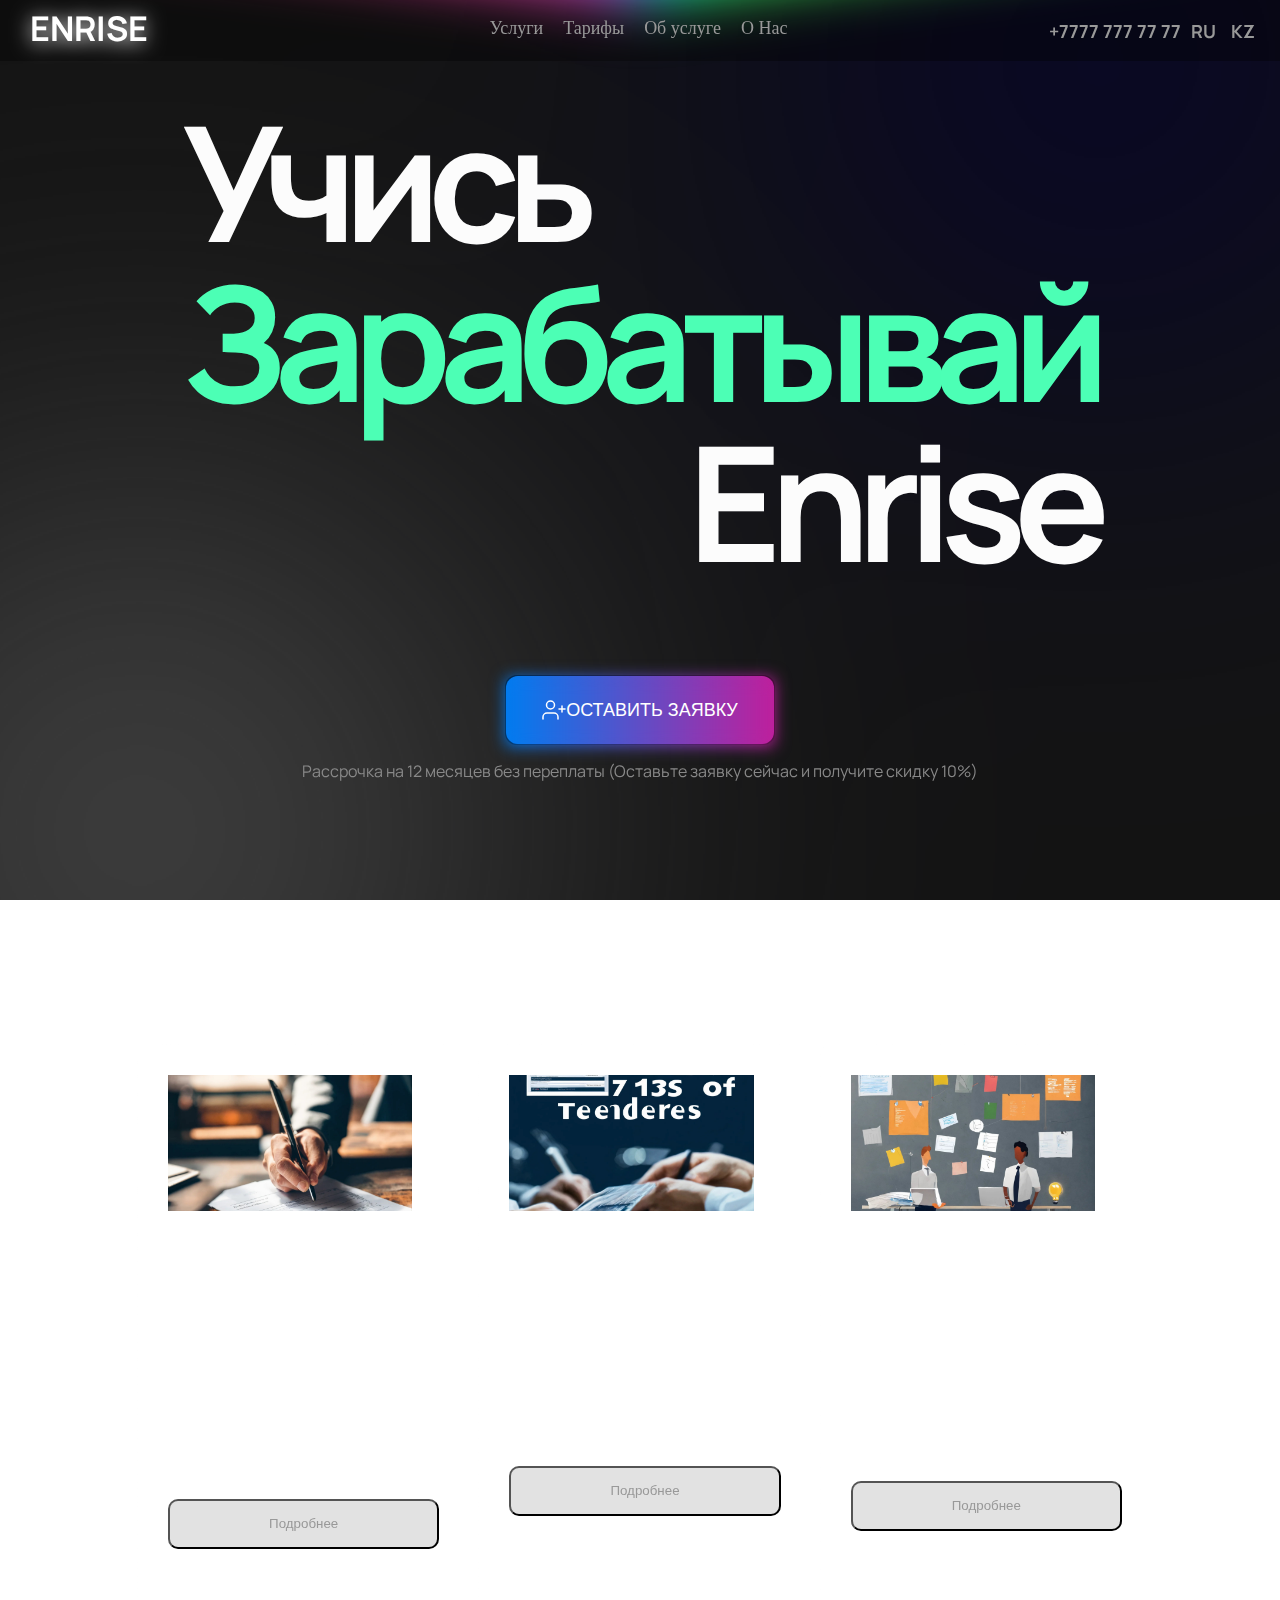
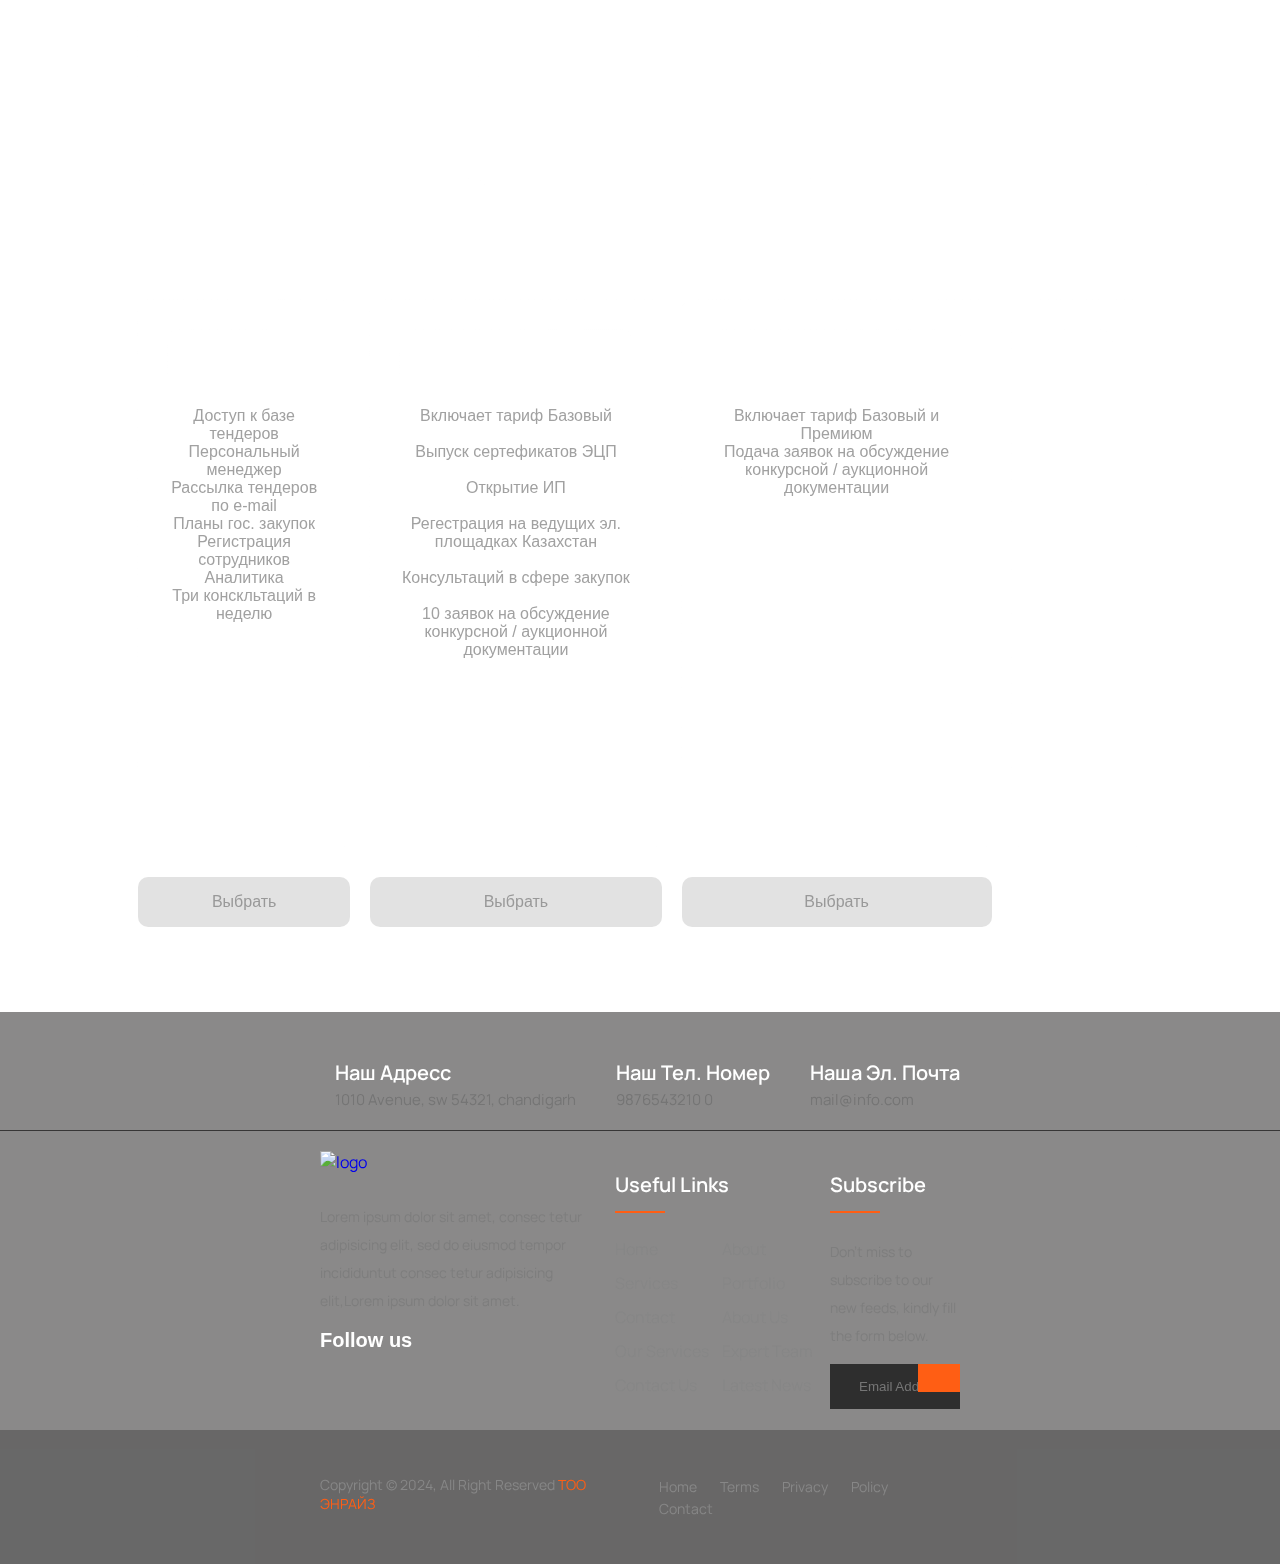
==== index.html @ ae8afdef "asd" ====
<!DOCTYPE html>
<html>
<head>
	<meta charset="utf-8">
	<meta name="viewport" content="width=device-width, initial-scale=1">
	<title>Enrise</title>

	<!---///////// ICO /////////--->
	<link rel="icon" type="image/x-icon" href="images/ico.png">

	<!---///////// STYLE /////////--->
	<link rel="stylesheet" href="css/style.css">
	<link rel="stylesheet" href="css/modal.css">
	<link rel="stylesheet" href="css/header.css">

	<!---///////// SCRIPT /////////--->
	<script src="js/script.js"></script>
	<script src="js/header.js"></script>

	<style>
        .send_mail_form_bg {
            display: none;
            position: fixed;
            top: 0;
            left: 0;
            width: 100%;
            height: 100%;
            background-color: rgba(0, 0, 0, 0.7);
            z-index: 9998;
        }

        .send_mail_form {
            display: none;
            position: fixed;
            top: 50%;
            left: 50%;
            transform: translate(-50%, -50%);
            background-color: #444444;
            padding: 20px;
            border: 1px solid #9998;
            border-radius: 10px;
            z-index: 9999;
            color: #FFF;
            box-shadow: 0 0 10px rgba(0, 0, 0, 0.3);
        }

        .send_mail_form form {
            max-width: 400px;
            margin: 0 auto;
        }

        .send_mail_form label,
        .send_mail_form input,
        .send_mail_form textarea {
            display: block;
            width: 100%;
            height: 20px;
            margin-top: 5px;
        }

        .send_mail_form input[type="submit"] {
            background-color: #0dbf75;
            color: white;
            border: none;
            padding: 10px 20px;
            text-align: center;
            text-decoration: none;
            display: inline-block;
            font-size: 16px;
            margin: 4px 2px;
            cursor: pointer;
            border-radius: 5px;
        }

        .send_mail_form input[type="submit"]:hover {
            background-color: #1eAF86;
        }

        .send_mail_form textarea {
            height: 100px;
            width: 100%;
            max-width: 100%;
            min-width: 100%;
        }

        .send_mail_form .close-btn {
        	font-size: 50px;
            position: absolute;
            top: 10px;
            right: 10px;
            cursor: pointer;
        }

        .send_mail_form .close-btn:hover {
        	color: #992222;
        }





        .info_form_bg {
            display: none;
            position: fixed;
            top: 0;
            left: 0;
            width: 100%;
            height: 100%;
            background-color: rgba(0, 0, 0, 0.7);
            z-index: 9998;
        }

        .info_form {
            display: none;
            position: fixed;
            top: 50%;
            left: 50%;
            transform: translate(-50%, -50%);
            background-color: #444444;
            padding: 20px;
            border: 1px solid #9998;
            border-radius: 10px;
            z-index: 9999;
            color: #FFF;
            box-shadow: 0 0 10px rgba(0, 0, 0, 0.3);
        }

        .info_form form {
            max-width: 400px;
            margin: 0 auto;
        }

        .info_form label,
        .info_form input,
        .info_form textarea {
            display: block;
            margin-bottom: 10px;
            width: 100%;
        }

        .info_form input[type="submit"] {
            background-color: #0dbf75;
            color: white;
            border: none;
            padding: 10px 20px;
            text-align: center;
            text-decoration: none;
            display: inline-block;
            font-size: 16px;
            margin: 4px 2px;
            cursor: pointer;
            border-radius: 5px;
        }

        .info_form input[type="submit"]:hover {
            background-color: #1eAF86;
        }

        .info_form textarea {
            height: 100px;
            width: 100%;
            max-width: 100%;
            min-width: 100%;
        }

        .info_form .close-btn {
        	font-size: 50px;
            position: absolute;
            top: 10px;
            right: 10px;
            cursor: pointer;
        }

        .info_form .close-btn:hover {
        	color: #992222;
        }

        .info_text_1, .info_text_2, .info_text_3 {
        	display: none;
        }

        .info_text {
        	padding: 10px;
        }
    </style>
</head>


<header>
	<nav class="fixed_header">
		<!--- RGBA ОДСВЕТКА С ВЕРХУ --->
		<div class="gradient-line"></div>

		<!--- 	HEADER    --->
		<div class="logo">
		    <p class="sitename">ENRISE</p>
		</div>

		<div class="menu_bar">
		    <p class="one menu" onclick="scrollTo_1()">Услуги</p>
		    <p class="two menu" onclick="scrollTo_2()">Тарифы</p>
			<p class="menu" onclick="scrollTo_3()">Об услуге</p>
			<p class="menu" onclick="scrollTo_4()">О Нас</p>
		</div>

		<div style="display: flex; padding-right: 20px; white-space: nowrap;">
			<p class="call_header">+7777 777 77 77</p>
			<p class="lang_btn">RU</p>
			<p class="lang_btn">KZ</p>
		</div>
	</nav>
</header>

<body>
	<div class="blur"></div>

	<div class="grid"></div>



	<div class="title">
	  <p>Учись</p>
	  <p>Зарабатывай</p>
	  <p>Enrise</p><br>
	</div>



	<div class="frame">
		<button type="submit" class="mt-3 btn" id="showMailForm">
	        <span>
	            <span class="highlight-bg"></span>
	            <span class="button-text">
	                <svg class="me-2" fill="none" height="24" stroke="currentColor" stroke-linecap="round"
	                     stroke-linejoin="round" stroke-width="1.5" viewBox="0 0 24 24" width="24">
	                    <path d="M16 21v-2a4 4 0 00-4-4H5a4 4 0 00-4 4v2"></path>
	                    <circle cx="8.5" cy="7" r="4"></circle>
	                    <path d="M20 8v6"></path>
	                    <path d="M23 11h-6"></path>
	                </svg>
	                <a class="btn_send" href="#">ОСТАВИТЬ ЗАЯВКУ</a>
	            </span>
	        </span>
	    </button>

		<p class="addition"> Рассрочка на 12 месяцев без переплаты (Оставьте заявку сейчас и получите скидку 10%)</p>
	</div>


	<main class="content">
		<h1 class="sub_title">Приглашаем вас пройти обучение:</h1>

	    <div class="card_flex">
	        <!--- 1 УСЛУГА --->
            <div class="gradient-border-card" style="margin-left: 10px;">
                <div class="lex_div">
                	<img src="images/Basics of tendering activities.jpg" alt="Описание картинки" class="lex_img">
                </div>
                <h2><br>Основы тендерной деятельности:</h2>
                <p class="mt-3">
                	<ul>
					    <li>Введение в систему государственных и коммерческих тендеров</li>
					    <li>Процедуры подачи заявок и участия в тендерных торгах</li>
					    <li>Правовые аспекты тендерной деятельности</li>
					</ul>
				</p>
                <button type="submit" class="btn_more" id="showInfoForm_1">
                    Подробнее
                </button>
            </div>

	        <!--- 2 УСЛУГА --->
            <div class="gradient-border-card" style="margin-left: 10px;">
            	<div class="lex_div">
                	<img src="images/procurement of tenders online.jpg" alt="Описание картинки" class="lex_img">
                </div>
                <h2><br>Электронные закупки:</h2>
                <p class="mt-3">
                	<ul>
					    <li>Подготовка и подача заявок в электронной форме</li>
					    <li>Работа с электронными торговыми площадками</li>
					    <li>Эффективное использование информационных технологий в тендерной деятельности</li>
					</ul>
				</p>
                <button type="submit" class="btn_more" id="showInfoForm_2">
                    Подробнее
                </button>
            </div>

	        <!--- 3 УСЛУГА --->
            <div class="gradient-border-card" style="margin-left: 10px;">
            	<div class="lex_div">
                	<img src="images/Tender project management.jpg" alt="Описание картинки" class="lex_img">
                </div>
                <h2><br>Управление тендерными проектами:</h2>
                <p class="mt-3">
                	<ul>
					    <li>Планирование и организация тендерных процессов</li>
					    <li>Управление рисками в тендерной деятельности</li>
					    <li>Методы и стратегии выигрыша тендеров</li>
					</ul>
				</p>
                <button type="submit" class="btn_more" id="showInfoForm_3">
                    Подробнее
                </button>
            </div>
	    </div>

		<h1 class="sub_title" id="element_1">Тарифы</h1>

		<div class="card_flex">
			<div class="price">
				<div class="gradient-border-card">
					<div class="icon mb-3">
						<h2>Базовый</h2>
					</div>
					<p class="mt-3 price_text">Доступ к базе тендеров <br>
									Персональный менеджер <br>
									Рассылка тендеров по e-mail <br>
									Планы гос. закупок <br>
									Регистрация сотрудников <br>
									Аналитика <br>
									Три конскльтаций в неделю <br>
								</p>

				</div>
				<div class="btn_price">
					<a class="icon mt-3">Выбрать</a>
				</div>
			</div>

			<div class="price">
				<div class="gradient-border-card">
					<div class="icon mb-3">
						<h2>Пермиум</h2>
					</div>
					<p class="mt-3 price_text"><p>Включает тариф Базовый </p><br>
									<p>Выпуск сертефикатов ЭЦП </p><br>
									<p>Открытие ИП </p><br>
									<p>Регестрация на ведущих эл. площадках Казахстан </p><br>
									<p>Консультаций в сфере закупок </p><br>
									<p>10 заявок на обсуждение конкурсной / аукционной документации </p><br>
								</p>
				</div>
				<div class="btn_price">
					<a class="icon mt-3">Выбрать</a>
				</div>
			</div>
			<div class="price ">
				<div class="gradient-border-card">
					<div class="icon mb-3">
					<h2>Пермиум+</h2>
					</div>
					<p class="mt-3 price_text">Включает тариф Базовый и Премиюм <br>
									Подача заявок на обсуждение конкурсной / аукционной документации <br>
								</p>
				</div>
				<div class="btn_price">
					<a class="icon mt-3">Выбрать</a>
				</div>
			</div>

			<div class="price">
				<div class="gradient-border-card">
					<div class="icon mb-3">
					<h2 class="">VIP</h2>
					</div>
					<p class="mt-3 price_text"></p>
				</div>
			</div>
		</div>

		<div id="element_2"></div>
		<!--- ФОН --->
		<div class="gradient-background__wrapper">
			<div class="gradient-background">
				<!--- Плавающие шары --->
				<div class="gradient-background__shape gradient-background__shape--1"></div>
				<div class="gradient-background__shape gradient-background__shape--2"></div>
			</div>
		</div>
	</main>

	<div class="send_mail_form_bg"></div>

	<!-- Form -->
	<div class="send_mail_form">
		<style>



		</style>




	    <span class="close-btn" id="closeMailForm">×</span>
	    <h2>Заполните данные</h2><br>
	    <form action="send_mail.php" method="POST">
	        <label for="phone">Номер телефона:</label>
	        <input type="text" id="phone" name="phone" required><br>

	        <label for="email">Email:</label>
	        <input type="email" id="email" name="email" required><br>

	        <label for="name">ФИО:</label>
	        <input type="text" id="name" name="name" required><br>

	        <label for="message">Сопроводительный текст:</label>
	        <textarea id="message" name="message" rows="4" cols="50"></textarea><br>

	        <input type="submit" value="Отправить">
	    </form>
	</div>


	<div class="info_form_bg"></div>
	<!-- Form -->
	<div class="info_form">
	    <span class="close-btn" id="closeInfoForm">×</span>
	    <h2>Курсы</h2>
	    <div class="info_text_1 info_text">
			  <h2>Основы тендерной деятельности</h2>
			  <p>Курс "Основы тендерной деятельности" предоставляет участникам глубокое понимание основных принципов и процессов, связанных с участием в тендерных торгах как на государственном, так и на коммерческом уровне.</p>
			  <p>В рамках этого курса вы познакомитесь с основными аспектами:</p>
			  <ul>
			    <li>Введение в систему государственных и коммерческих тендеров: изучение принципов функционирования тендерных систем, основных законодательных и нормативных актов.</li>
			    <li>Процедуры подачи заявок и участия в тендерных торгах: освоение методов подготовки и подачи заявок, а также правил участия в тендерных процедурах.</li>
			    <li>Правовые аспекты тендерной деятельности: анализ юридических нюансов, связанных с проведением тендерных процедур, включая законы, правила и правовые споры.</li>
			  </ul>
			  <p>Этот курс подойдет как новичкам в области тендеров, так и опытным специалистам, желающим обновить свои знания и навыки в этой области.</p>
	    </div>

	    <div class="info_text_2 info_text">
	    	<h2>Курс "Электронные закупки"</h2>
		    <p>
		        Данный курс предназначен для тех, кто желает овладеть навыками успешного участия в электронных закупках. Мы подготовили для вас комплексный обзор основных аспектов этого процесса, который включает в себя следующие ключевые темы:
		    </p>
		    <ul>
		        <li>Подготовка и подача заявок в электронной форме: изучите все тонкости и требования к оформлению и подаче заявок, чтобы максимально повысить свои шансы на успешное заключение контракта.</li>
		        <li>Работа с электронными торговыми площадками: погрузитесь в мир онлайн-торгов и освойте основные функции и возможности популярных электронных торговых площадок.</li>
		        <li>Эффективное использование информационных технологий в тендерной деятельности: узнайте, как современные информационные технологии могут улучшить вашу эффективность и результативность в сфере тендеров.</li>
		    </ul>
		    <p>
		        Наши эксперты поделятся с вами проверенными стратегиями и лучшими практиками, которые помогут вам стать успешным участником электронных закупок. Присоединяйтесь к нам и начните свой путь к профессиональному росту и успеху в мире тендеров!
		    </p>
	    </div>

	    <div class="info_text_3 info_text">
	    	  <h2>Управление тендерными проектами</h2>
			  <p>Курс "Управление тендерными проектами" предназначен для специалистов, занимающихся организацией и управлением тендерными процессами. В рамках курса вы узнаете:</p>
			  <ul>
			    <li>Как правильно планировать и организовывать тендерные процессы для достижения поставленных целей;</li>
			    <li>Эффективные методы управления рисками в тендерной деятельности, чтобы минимизировать потенциальные угрозы и повысить вероятность успешного завершения проекта;</li>
			    <li>Стратегии и тактики выигрыша тендеров, включая анализ конкурентной среды, разработку привлекательных предложений и управление коммуникациями с заказчиком.</li>
			  </ul>
			  <p>После прохождения курса вы приобретете необходимые знания и навыки для эффективного управления тендерными проектами и повышения конкурентоспособности вашей компании.</p>
	    </div>
	</div>



	<script src="js/script.js"></script>
	<script>
	    document.getElementById('showMailForm').addEventListener('click', function () {
	        document.querySelector('.send_mail_form_bg').style.display = 'block';
	        document.querySelector('.send_mail_form').style.display = 'block';
	    });

	    document.getElementById('closeMailForm').addEventListener('click', function () {
	        document.querySelector('.send_mail_form_bg').style.display = 'none';
	        document.querySelector('.send_mail_form').style.display = 'none';
	    });

	    document.querySelector('.send_mail_form_bg').addEventListener('click', function (e) {
	        if (e.target.classList.contains('send_mail_form_bg')) {
	            document.querySelector('.send_mail_form_bg').style.display = 'none';
	            document.querySelector('.send_mail_form').style.display = 'none';
	        }
	    });



	    document.getElementById('showInfoForm_1').addEventListener('click', function () {
	        document.querySelector('.info_form_bg').style.display = 'block';
	        document.querySelector('.info_form').style.display = 'block';
	        document.querySelector('.info_text_1').style.display = 'block';
	    });

	    document.getElementById('showInfoForm_2').addEventListener('click', function () {
	        document.querySelector('.info_form_bg').style.display = 'block';
	        document.querySelector('.info_form').style.display = 'block';
	        document.querySelector('.info_text_2').style.display = 'block';
	    });

	    document.getElementById('showInfoForm_3').addEventListener('click', function () {
	        document.querySelector('.info_form_bg').style.display = 'block';
	        document.querySelector('.info_form').style.display = 'block';
	        document.querySelector('.info_text_3').style.display = 'block';
	    });


	    document.getElementById('closeInfoForm').addEventListener('click', function () {
	        document.querySelector('.info_form_bg').style.display = 'none';
	        document.querySelector('.info_form').style.display = 'none';

	        document.querySelector('.info_text_1').style.display = 'none';
	        document.querySelector('.info_text_2').style.display = 'none';
	        document.querySelector('.info_text_3').style.display = 'none';
	    });

	    document.querySelector('.info_form_bg').addEventListener('click', function (e) {
	        if (e.target.classList.contains('info_form_bg')) {
	            document.querySelector('.info_form_bg').style.display = 'none';
	            document.querySelector('.info_form').style.display = 'none';

	            document.querySelector('.info_text_1').style.display = 'none';
	            document.querySelector('.info_text_2').style.display = 'none';
	            document.querySelector('.info_text_3').style.display = 'none';
	        }
	    });











	</script>
</body>

<link rel="stylesheet" href="css/footer.css">
<footer>
	<footer class="footer-section">
        <div class="container">
            <div class="footer-cta pt-5 pb-5">
                <div class="row">
                    <div class="col-xl-4 col-md-4 mb-30">
                        <div class="single-cta">
                            <i class="fas fa-map-marker-alt"></i>
                            <div class="cta-text">
                                <h4>Наш Адресс</h4>
                                <span>1010 Avenue, sw 54321, chandigarh</span>
                            </div>
                        </div>
                    </div>
                    <div class="col-xl-4 col-md-4 mb-30">
                        <div class="single-cta">
                            <i class="fas fa-phone"></i>
                            <div class="cta-text">
                                <h4>Наш Тел. Номер</h4>
                                <span>9876543210 0</span>
                            </div>
                        </div>
                    </div>
                    <div class="col-xl-4 col-md-4 mb-30">
                        <div class="single-cta">
                            <i class="far fa-envelope-open"></i>
                            <div class="cta-text">
                                <h4>Наша Эл. Почта</h4>
                                <span>mail@info.com</span>
                            </div>
                        </div>
                    </div>
                </div>
            </div>
            <div class="footer-content pt-5 pb-5">
                <div class="row">
                    <div class="col-xl-4 col-lg-4 mb-50">
                        <div class="footer-widget">
                            <div class="footer-logo">
                                <a href="index.html"><img src="https://i.ibb.co/QDy827D/ak-logo.png" class="img-fluid" alt="logo"></a>
                            </div>
                            <div class="footer-text">
                                <p>Lorem ipsum dolor sit amet, consec tetur adipisicing elit, sed do eiusmod tempor incididuntut consec tetur adipisicing
                                elit,Lorem ipsum dolor sit amet.</p>
                            </div>
                            <div class="footer-social-icon">
                                <span>Follow us</span>
                                <a href="#"><i class="fab fa-facebook-f facebook-bg"></i></a>
                                <a href="#"><i class="fab fa-twitter twitter-bg"></i></a>
                                <a href="#"><i class="fab fa-google-plus-g google-bg"></i></a>
                            </div>
                        </div>
                    </div>
                    <div class="col-xl-4 col-lg-4 col-md-6 mb-30">
                        <div class="footer-widget">
                            <div class="footer-widget-heading">
                                <h3>Useful Links</h3>
                            </div>
                            <ul>
                                <li><a href="#">Home</a></li>
                                <li><a href="#">about</a></li>
                                <li><a href="#">services</a></li>
                                <li><a href="#">portfolio</a></li>
                                <li><a href="#">Contact</a></li>
                                <li><a href="#">About us</a></li>
                                <li><a href="#">Our Services</a></li>
                                <li><a href="#">Expert Team</a></li>
                                <li><a href="#">Contact us</a></li>
                                <li><a href="#">Latest News</a></li>
                            </ul>
                        </div>
                    </div>
                    <div class="col-xl-4 col-lg-4 col-md-6 mb-50">
                        <div class="footer-widget">
                            <div class="footer-widget-heading">
                                <h3>Subscribe</h3>
                            </div>
                            <div class="footer-text mb-25">
                                <p>Don’t miss to subscribe to our new feeds, kindly fill the form below.</p>
                            </div>
                            <div class="subscribe-form">
                                <form action="#">
                                    <input type="text" placeholder="Email Address">
                                    <button><i class="fab fa-telegram-plane"></i></button>
                                </form>
                            </div>
                        </div>
                    </div>
                </div>
            </div>
        </div>
        <div class="copyright-area">
            <div class="container">
                <div class="row">
                    <div class="col-xl-6 col-lg-6 text-center text-lg-left">
                        <div class="copyright-text">
                            <p>Copyright &copy; 2024, All Right Reserved <a href="https://">ТОО ЭНРАЙЗ</a></p>
                        </div>
                    </div>
                    <div class="col-xl-6 col-lg-6 d-none d-lg-block text-right">
                        <div class="footer-menu">
                            <ul>
                                <li><a href="#">Home</a></li>
                                <li><a href="#">Terms</a></li>
                                <li><a href="#">Privacy</a></li>
                                <li><a href="#">Policy</a></li>
                                <li><a href="#">Contact</a></li>
                            </ul>
                        </div>
                    </div>
                </div>
            </div>
        </div>
    </footer>
</footer>

<script>
	$("nav ul li").click(function(){
	  var xcoord = $(this).data("xcoord");

	  $("nav div").stop().animate({marginLeft:xcoord}, 500, "easeInOutExpo");
	  $(this).addClass("active");
	  $("nav ul li").not(this).removeClass("active");

	});

	function scrollTo_1() {
        var element_1 = document.getElementById('element_1');
        if (element_1) {
            window.scrollTo({
                top: element_1.offsetTop,
                behavior: 'smooth'
            });
        }
    }

    function scrollTo_2() {
        var element_2 = document.getElementById('element_2');
        if (element_2) {
            window.scrollTo({
                top: element_2.offsetTop,
                behavior: 'smooth'
            });
        }
    }

    var prevScrollpos = window.pageYOffset;
    window.onscroll = function() {
        var currentScrollPos = window.pageYOffset;
        if (prevScrollpos > currentScrollPos) {
            document.body.classList.remove("scrolled-down");
        } else {
            document.body.classList.add("scrolled-down");
        }
        prevScrollpos = currentScrollPos;
    }
</script>

</html>
---- css/style.css ----
body{
	margin: 0;
}
.fixed_header{
	position: fixed;
	top: 10 px;
	z-index: 9999;
}
                                 /* всякое */
a{
	text-decoration: none;

}
.modal{
	color: white;
}
button{
	text-decoration: none;
}
h2 {
	margin: 0;
	font-size: 1.8rem!important;
}
						/* стили для главной страницы */
body {
  font-family: 'Manrope';
  font-weight: 400;
  color: var(--text);
  display: flex;
  flex-direction: column;
  height: 100vh;
  overflow-x: hidden;
}
main {
	color: #fff;
	font-family: "Inter", sans-serif;
	position: relative;

}
.sitename{
	cursor: pointer;
}
.sub_title{
	font-size: 46px;
	text-align: left;
}
.addition{
  color: #888;
	padding-top: 10px;
	padding-bottom: 12px;
}
.content{
	margin: 15vh 10% 0 10%;	
}


							/* BUTTONS */
.btn {
	z-index: 9999;
	cursor: pointer;
	border: 0;
	position: relative;
	border-radius: 12px;
	color: #fff;
	background: #000;
	padding: 0 16px;
	box-shadow: 0 0 0 1px 0 0 0 1px rgba(255, 255, 255, 0.14);
	max-width: 100%;
	justify-content: center;
	align-items: center;
	transition-property: border-color, background, color, transform, box-shadow;
	transition-duration: .15s;
	transition-timing-function: ease;
	font-size: 18px;
	line-height: 50px;
	height: 70px;
	width: 100%;
	max-width: 270px;
	transition: 0.25s;
}
.btn:hover{
	color: white;
	filter: drop-shadow(1px 1px 5px gray);
}

.btn_send{
	color: white;
}

.btn_more{
	margin-top: 30px;
	bottom: 20px;
	display: flex;
	justify-content: center;
	border-radius: 10px;
	color: #999;

	align-items: center;
	height: 50px;
	width: 100%;
	background: #2222;
	bottom: 0;
}

.btn_more:hover ,.btn_price:hover{
	color: white;
	filter: drop-shadow(1px 1px 5px gray);
}

.btn_price{
	margin-top: 30px;
	bottom: 20px;
	display: flex;
	justify-content: center;
	border-radius: 10px;
	color: #999;

	align-items: center;
	height: 50px;
	width: 100%;
	background: #2222;
}

									/* TEXT */
.price_text{
	padding-top: 20px;
}
.price_text p{
	white-space: nowrap;
	margin-top: 12px;

}
.price{
	text-align: center;
}

						/**************          	КАРТОЧКИ 			****************/
.price{
	margin: 0 10px 0 10px;
	max-width: 310px;
}
@keyframes nextui-k-dAFEPd {
	100% {
		background-position: -200% center
	}
}




/*********************/
@font-face {
	font-family: 'Inter';
	src: url('https://res.cloudinary.com/du6mfjbbd/raw/upload/v1696975586/wegxkv6mdriebvpvokwf.woff2') format('woff2');
	font-weight: normal;
	font-style: normal;
}
:root {
	--text-color: #a1a1a1;
	--accent-color: #111;
	--geist-foreground-rgb: 255, 255, 255;
	--border-radius: 12px;
}

						/**************          	КАРТОЧКИ 			****************/

.card_flex{ /* в ряд и отступ */
	display: flex;
	justify-content: center;
	align-items: stretch;
}

.price{
	margin: 0 10px 0 10px;
	margin-bottom: 25vh;
}

.price .gradient-border-card{
	height: 100%;
}

.col-lg-4 {
	height: 100%;
}

.gradient-border-card {
	position: relative;
	padding: 30px;
	border-radius: var(--border-radius);
	flex: 1 1;
	transition: background .2s ease-in-out,box-shadow .2s ease-in-out;
	box-shadow: 0 0 0 1px transparent, 0 2px 4px transparent, 0 12px 24px transparent;
	cursor: pointer;
	z-index: 1;
	@keyframes shimmer {
		0% {
			opacity: 0
		}

		5% {
			opacity: 0;
			background-position: -50%
		}

		10% {
			opacity: .7
		}

		15% {
			opacity: 0;
			background-position: 150%
		}

		20% {
			opacity: 0
		}

		to {
			opacity: 0
		}
	}
	.shimmer {
		background: linear-gradient(112deg,transparent 30%,rgba(var(--geist-foreground-rgb),.1) 40%,rgba(var(--geist-foreground-rgb),.3) 50%,rgba(var(--geist-foreground-rgb),.1) 60%,transparent 80%);
		position: absolute;
		inset: 0;
		z-index: 20;
		pointer-events: none;
		border-radius: inherit;
		background-size: 200% auto;
		background-position: 0;
		animation: shimmer 18s cubic-bezier(.8,0,.05,1) infinite;
		animation-delay: var(--delay);
	}
	i {
		content: "";
		position: absolute;
		inset: -1px;
		padding: var(--border-size);

		--border-size: 1px;
		--padding: 1px;
		--border-bg: conic-gradient(from 180deg at 50% 50%,#e92a67 0deg,#a853ba 112.5deg,#2a8af6 228.75deg,rgba(42,138,246,0) 360deg);
		overflow: hidden;
		padding: calc(var(--padding) + var(--border-size));
		border-radius: var(--border-radius);
		display: inline-block;
		z-index: 0;
		-webkit-backface-visibility: hidden;
		backface-visibility: hidden;
		perspective: 1000;
		transform: translateZ(0);

		-webkit-mask: linear-gradient(#fff 0 0) content-box,linear-gradient(#fff 0 0);
		mask: linear-gradient(#fff 0 0) content-box,linear-gradient(#fff 0 0);
		-webkit-mask-composite: xor;
		mask-composite: exclude;
		z-index: -1;
		border-radius: calc(var(--border-radius) + var(--border-size));
		&:before {
			content: "";
			display: block;
			width: calc(100% * 1.41421356237);
			padding-bottom: calc(100% * 1.41421356237);
			position: absolute;
			left: 50%;
			top: 50%;
			transform: translate(-50%,-50%);
			border-radius: 100%;
			z-index: -2;
			animation: landing_spin__XlUIM 5s linear infinite;
		}
	}
	@keyframes landing_spin__XlUIM {
		0% {
			transform: translate(-50%,-50%) rotate(1turn)
		}

		to {
			transform: translate(-50%,-50%) rotate(0)
		}
	}
	.icon {
		position: relative;
		padding: 0.75rem;
		border-radius: inherit;
	}
	p {
		color: var(--text-color);
	}
	&:before, .icon:before {
		content: "";
		position: absolute;
		inset: -1px;
		border-radius: inherit;
		padding: 1px;
		background: radial-gradient(75% 75% at 25% 15%,#fff 0,hsla(0,0%,100%,.3) 100%);
		-webkit-mask: linear-gradient(#000,#000) content-box,linear-gradient(#000,#000);
		mask: linear-gradient(#000,#000) content-box,linear-gradient(#000,#000);
		-webkit-mask-composite: xor;
		mask-composite: exclude;
		opacity: .5;
		pointer-events: none;
	}
	&:hover {
		/* filter: drop-shadow(0px 0px 5px white); */
		background: var(--accent-color);
		box-shadow: 0 0 0 1px rgba(0,0,0,.03), 0 2px 4px rgba(0,0,0,.05), 0 12px 24px rgba(0,0,0,.05);
	}
}


/* Gradient Animation Button
/******************************/

.highlight-bg {
	position: absolute;
	top: 1px;
	right: 1px;
	bottom: 1px;
	left: 1px;
	background: inherit;
	border-radius: 12px;
	background: linear-gradient(-90deg, #007cf0, #00dfd8, #ff0080, #007cf0);
	background-size: 400% 100%;
	border: none;
	padding: 0;
	margin: 0;
	animation: background-anim 8s ease-in-out infinite;
}

.button-text {
	position: absolute;
	top: 0;
	right: 0;
	bottom: 0;
	left: 0;
	// background: #000;
	border-radius: 12px;
	display: flex;
	justify-content: center;
	align-items: center;
}

.highlight-bg:after {
	content: "";
	position: absolute;
	background-size: inherit;
	background-image: inherit;
	animation: inherit;
	left: 0;
	right: 0;
	top: 2px;
	height: 100%;
	filter: blur(.5rem);
	transition: 0.25s;
}

@keyframes background-anim {
	50% {
		background-position: 140% 50%;
		transform: skew(-2deg);
	}
}

/*****************/

.gradient-background__wrapper {
	background: #141414;
	position: fixed;
	width: 100%;
	height: 100%;
	overflow: hidden;
	top: 0;
	left: 0;
	z-index: -1;
}

@media (max-width: 568px) {
	.gradient-background__wrapper {
		background: #FFFFFF
	}
}

.gradient-background {
	position: absolute;
	top: 0;
	left: 0;
	width: 100%;
	height: 100%;
	-webkit-filter: blur(250px);
	filter: blur(250px);
	-webkit-transform: translate3d(0, 0, 0);
	transform: translate3d(0, 0, 0)
}

@media (max-width: 568px) {
	.gradient-background {
		display: none
	}
}

.gradient-background__shape {
	mix-blend-mode: lighten;
	-webkit-animation-duration: 20s;
	animation-duration: 20s;
	position: absolute;
	border-radius: 100%;
	-webkit-animation-iteration-count: infinite;
	animation-iteration-count: infinite;
	-webkit-animation-timing-function: cubic-bezier(0.1, 0, 0.9, 1);
	animation-timing-function: cubic-bezier(0.1, 0, 0.9, 1)
}

.gradient-background__shape--1 {
	bottom: 0;
	left: 0;
	width: 700px;
	height: 700px;
	background: #4f4f4f;
	mix-blend-mode: lighten;
	-webkit-transform: translate(-30%, 40%);
	transform: translate(-30%, 40%);
	-webkit-animation-name: gradientShapeAnimation1;
	animation-name: gradientShapeAnimation1
}

.gradient-background__shape--2 {
	top: 0;
	right: 0;
	width: 600px;
	height: 600px;
	background: #010030;
	-webkit-transform: translate(20%, -40%);
	transform: translate(20%, -40%);
	-webkit-animation-name: gradientShapeAnimation2;
	animation-name: gradientShapeAnimation2
}


@keyframes gradientShapeAnimation1 {
	0% {
		-webkit-transform: translate(-30%, 40%) rotate(-20deg);
		transform: translate(-30%, 40%) rotate(-20deg)
	}

	25% {
		-webkit-transform: translate(0%, 20%) skew(-15deg, -15deg) rotate(80deg);
		transform: translate(0%, 20%) skew(-15deg, -15deg) rotate(80deg)
	}

	50% {
		-webkit-transform: translate(30%, -10%) rotate(180deg);
		transform: translate(30%, -10%) rotate(180deg)
	}

	75% {
		-webkit-transform: translate(-30%, 40%) skew(15deg, 15deg) rotate(240deg);
		transform: translate(-30%, 40%) skew(15deg, 15deg) rotate(240deg)
	}

	100% {
		-webkit-transform: translate(-30%, 40%) rotate(-20deg);
		transform: translate(-30%, 40%) rotate(-20deg)
	}
}

@keyframes gradientShapeAnimation2 {
	0% {
		-webkit-transform: translate(20%, -40%) rotate(-20deg);
		transform: translate(20%, -40%) rotate(-20deg)
	}

	20% {
		-webkit-transform: translate(0%, 0%) skew(-15deg, -15deg) rotate(80deg);
		transform: translate(0%, 0%) skew(-15deg, -15deg) rotate(80deg)
	}

	40% {
		-webkit-transform: translate(-40%, 50%) rotate(180deg);
		transform: translate(-40%, 50%) rotate(180deg)
	}

	60% {
		-webkit-transform: translate(-20%, -20%) skew(15deg, 15deg) rotate(80deg);
		transform: translate(-20%, -20%) skew(15deg, 15deg) rotate(80deg)
	}

	80% {
		-webkit-transform: translate(10%, -30%) rotate(180deg);
		transform: translate(10%, -30%) rotate(180deg)
	}

	100% {
		-webkit-transform: translate(20%, -40%) rotate(340deg);
		transform: translate(20%, -40%) rotate(340deg)
	}
}

.gradient-background__noise {
	position: absolute;
	top: 0;
	left: 0;
	width: 100%;
	height: 100%;
	background-image: url("https://res.cloudinary.com/du6mfjbbd/image/upload/v1701127786/qzt2rn0jkkdln3y1e3mp.png");
	background-size: 100px
}

@media (max-width: 568px) {
	.gradient-background__noise {
		display: none
	}
}

@media (prefers-reduced-motion) {
	.gradient-background__shape--1 {
		-webkit-animation-name: none;
		animation-name: none
	}

	.gradient-background__shape--2 {
		-webkit-animation-name: none;
		animation-name: none
	}
}

@-moz-document url-prefix() {
	.gradient-background__wrapper {
		background-image: url("https://res.cloudinary.com/du6mfjbbd/image/upload/v1701127843/gradient-background-c1d8cb3f0925910cfff2493c4442d4e2c1cb6b8a267903342574faee6f70c26c_zuhomc.png");
		background-size: cover
	}

	@media (max-width: 568px) {
		.gradient-background__wrapper {
			background: #FFFFFF
		}
	}

	.gradient-background,
	.gradient-background__noise {
		display: none
	}
}

@media all and (-ms-high-contrast: none),
	(-ms-high-contrast: active) {
		.gradient-background__wrapper {
			background-image: url("https://res.cloudinary.com/du6mfjbbd/image/upload/v1701127843/gradient-background-c1d8cb3f0925910cfff2493c4442d4e2c1cb6b8a267903342574faee6f70c26c_zuhomc.png");
			background-size: cover
		}
}

@media all and (-ms-high-contrast: none) and (max-width: 568px),
	(-ms-high-contrast: active) and (max-width: 568px) {
		.gradient-background__wrapper {
			background: #FFFFFF
		}
}

@media all and (-ms-high-contrast: none),
	(-ms-high-contrast: active) {

		.gradient-background,
		.gradient-background__noise {
			display: none
		}
}

/****************/

@keyframes hueRotate {
	0% {
		filter: hue-rotate(0) blur(30px)
	}

	100% {
		filter: hue-rotate(360deg) blur(30px)
	}
}
.gradient-line:before {
	content: '';
	position: absolute;
	left: 0;
	right: 0;
	top: -75px;
	height: 75px;
	filter: blur(30px);
	-webkit-filter: blur(30px);
	background-image: conic-gradient(from 180deg at 50% 100%,transparent 0,transparent 27%,#ff3998 27%,#d764ff 36.04%,#00b5ff 58.23%,#0fd 63%,#54fa43 73%,transparent 73%,transparent 100%);
	animation: hueRotate 2.5s linear infinite;
}

/**************************/

.sf__mask {
	on: center;
	-webkit-mask-repeat: no-repeat;
	mask-repeat: no-repeat
}

.sf-social-item:before {
	background-color: hsla(0,0%,100%,.075);
	content: "";
	height: 100%;
	left: 0;
	position: absolute;
	top: 0;
	transform: scaleY(0);
	transform-origin: bottom;
	transition: transform .5s cubic-bezier(.19,1,.22,1);
	width: 100%
}

.sf-social-item:hover:before {
	transform: scaleY(1)
}

.sf-social-item:hover .sf-social-item__icon {
	animation: socialicon .75s cubic-bezier(.19,1,.22,1) forwards
}

.sf-purple-mark {
	animation: shape 20s linear infinite;
	height: 5.3rem;
	width: 5.3rem
}

.sf-purple-mark.--2 {
	animation-direction: reverse
}

.sf-ring {
	border: 0;
	outline: 0
}

// .sf-rings:before {
// 	--theme: #ff00fe;
// 	background: radial-gradient(circle at center,#ff00fe 30%,rgba(107,0,255,.5) 50%,transparent 70%);
// 	background: radial-gradient(circle at center,var(--theme) 30%,rgba(107,0,255,.5) 50%,transparent 70%);
// 	content: "";
// 	height: 200%;
// 	left: -50%;
// 	position: absolute;
// 	top: -10rem;
// 	width: 200%;
// 	z-index: -1
// }

.sf-ring.--1,.sf-ring.--2 {
	animation: shape 100s linear infinite
}

@keyframes socialicon {
	0% {
		opacity: 1;
		transform: translate(0)
	}

	25% {
		opacity: 0;
		transform: translate(0)
	}

	50% {
		opacity: 0;
		transform: translate(-100%,100%)
	}

	to {
		opacity: 1;
		transform: translate(0)
	}
}

.nl input[data-v-5a04fd2e] {
	border: 1px solid #ff00fe
}

@media (min-width: 650px) {
	.nl input[data-v-5a04fd2e] {
		border-right:0
	}
}

@keyframes shape {
	0% {
		transform: rotate(0)
	}

	to {
		transform: rotate(1turn)
	}
}

.lex_img{
	width: 100%;
  height: 100%;
  object-fit: cover;
}

.lex_div {
	height: 20%;
	max-height: 30%;


	background-color: #7776;
	width: 90%;
}

/****************/
---- css/header.css ----
@import url('https://fonts.googleapis.com/css?family=Manrope:700|Manrope:400');

:root {
  --text: hsl(0, 0%, 99%);
  --textDim: hsl(0, 0%, 60%);
  --background: hsl(0, 0%, 7%);
  --primary: hsl(155, 100%, 65%);
  --primaryBg: hsla(155, 100%, 65%, 1%);
  --primaryHi: hsla(155, 100%, 75%, 25%);
  --primaryFg: hsl(155, 100%, 85%);
  --secondary: hsl(156, 51%, 14%);
  --secondaryFg: hsl(156, 51%, 75%);
  --secondaryBg: hsla(156, 51%, 14%, 5%);
  --secondaryHi: hsla(156, 51%, 30%, 50%);
  --accent: hsl(155, 100%, 94%);
  --accentBg: hsla(155, 100%, 94%, 1%);
  --accentHi: hsla(155, 100%, 100%, 25%);
}


nav {
  display: flex;
  flex-direction: row;
  align-items: center;
  color: var(--textDim);
  width: 100%;
  box-sizing: border-box;
  z-index: 9999;
  background-color: #0005;
}
.sitename{
  color: white;
  padding: 5px 0px 10px 30px;
  font-size: 34px;
  font-weight: bold;
  z-index: 9998;
}
.sitename:hover {
  color: white;
  cursor: pointer;
  filter: drop-shadow(0px 2px 10px white);
}
.menu{
  float:left;
  padding: 5px 10px 10px 10px; 
  color: var(--textDim);;
  font-family: Verdana;
  font-size: 18px;
  font-weight: normal;
}
.menu:hover {
  color: white;
  cursor: pointer;
  filter: drop-shadow(0px 2px 10px white);
}
.menu_bar{
  margin-left: 5rem;
  z-index: 9999;
  width: 100%;
  display: flex;
  justify-content: center;
}
.call_header{
  font-size: 18px;
  font-weight: bold;
}
.lang_btn {
  cursor: pointer;
  padding: 0px 5px 0px 10px;
  font-size: 18px;
  font-weight: bold;
}
.lang_btn:hover{
  color: white;
}
p{
  margin: 0;
}
.grid {
  position: absolute;
  height: 100%;
  weight: 100%;
  display: flex;
  align-items: center;
  justify-content: center;
  align-self: center;
  z-index: -1;
}

.grid-svg {
  height: 80%;
  width: 80%;
  position: relative;
  z-index: 1;
}

.blur {
  height: 12rem;
  width: 12rem;
  filter: blur(100px);
  border-radius: 100px;
  z-index: 0;
  position: absolute;
}

.title {
  font-size: 10rem;
  font-weight: 700;
  letter-spacing: -0.8rem;
  display: flex;
  flex-direction: column;
  position: absolute;
  justify-content: center;
  align-self: center;
  height: 100%;
  z-index: 1000;
}

.title > p {
  margin: 0;
  line-height: 10rem;
  width: auto;
}

.title > p:nth-child(1){
  align-self: flex-start;
}

.title > p:nth-child(2){
  color: var(--primary);
  align-self: flex-end;
}

.title > p:nth-child(3){
  align-self: flex-end;
}

.material-icons {
  display: none;
  fill: var(--text);
}

.frame {
  width: 100%;
  margin: 75vh 0 0 0;
  text-align: center;
}
---- css/footer.css ----
footer{
  margin-left: 0;
}
.row{
  padding: 20px;
  display: flex;
  justify-content: space-between;
  margin: 0 300px 0 300px;
}
ul {
    margin: 0px;
    padding: 0px;
}
.footer-section {
  background: #15141480;
  position: relative;
}
.footer-cta {
  border-bottom: 1px solid #373636;
}
.single-cta i {
  color: #ff5e14;
  font-size: 30px;
  float: left;
  margin-top: 8px;
}
.cta-text {
  padding-left: 15px;
  display: inline-block;
}
.cta-text h4 {
  color: #fff;
  font-size: 20px;
  font-weight: 600;
  margin-bottom: 2px;
}
.cta-text span {
  color: #757575;
  font-size: 15px;
}
.footer-content {
  position: relative;
  z-index: 2;
}
.footer-pattern img {
  position: absolute;
  top: 0;
  left: 0;
  height: 330px;
  background-size: cover;
  background-position: 100% 100%;
}
.footer-logo {
  margin-bottom: 30px;
}
.footer-logo img {
    max-width: 200px;
}
.footer-text p {
  margin-bottom: 14px;
  font-size: 14px;
      color: #7e7e7e;
  line-height: 28px;
}
.footer-social-icon span {
  color: #fff;
  display: block;
  font-size: 20px;
  font-weight: 700;
  font-family: 'Poppins', sans-serif;
  margin-bottom: 20px;
}
.footer-social-icon a {
  color: #fff;
  font-size: 16px;
  margin-right: 15px;
}
.footer-social-icon i {
  height: 40px;
  width: 40px;
  text-align: center;
  line-height: 38px;
  border-radius: 50%;
}
.facebook-bg{
  background: #3B5998;
}
.twitter-bg{
  background: #55ACEE;
}
.google-bg{
  background: #DD4B39;
}
.footer-widget-heading h3 {
  color: #fff;
  font-size: 20px;
  font-weight: 600;
  margin-bottom: 40px;
  position: relative;
}
.footer-widget-heading h3::before {
  content: "";
  position: absolute;
  left: 0;
  bottom: -15px;
  height: 2px;
  width: 50px;
  background: #ff5e14;
}
.footer-widget ul li {
  display: inline-block;
  float: left;
  width: 50%;
  margin-bottom: 12px;
}
.footer-widget ul li a:hover{
  color: #ff5e14;
}
.footer-widget ul li a {
  color: #878787;
  text-transform: capitalize;
}
.subscribe-form {
  position: relative;
  overflow: hidden;
}
.subscribe-form input {
  width: 100%;
  padding: 14px 28px;
  background: #2E2E2E;
  border: 1px solid #2E2E2E;
  color: #fff;
}
.subscribe-form button {
    position: absolute;
    right: 0;
    background: #ff5e14;
    padding: 13px 20px;
    border: 1px solid #ff5e14;
    top: 0;
}
.subscribe-form button i {
  color: #fff;
  font-size: 22px;
  transform: rotate(-6deg);
}
.copyright-area{
  background: #20202050;
  padding: 25px 0;
}
.copyright-text p {
  margin: 0;
  font-size: 14px;
  color: #878787;
}
.copyright-text p a{
  color: #ff5e14;
}
.footer-menu li {
  display: inline-block;
  margin-left: 20px;
}
.footer-menu li:hover a{
  color: #ff5e14;
}
.footer-menu li a {
  font-size: 14px;
  color: #878787;
}
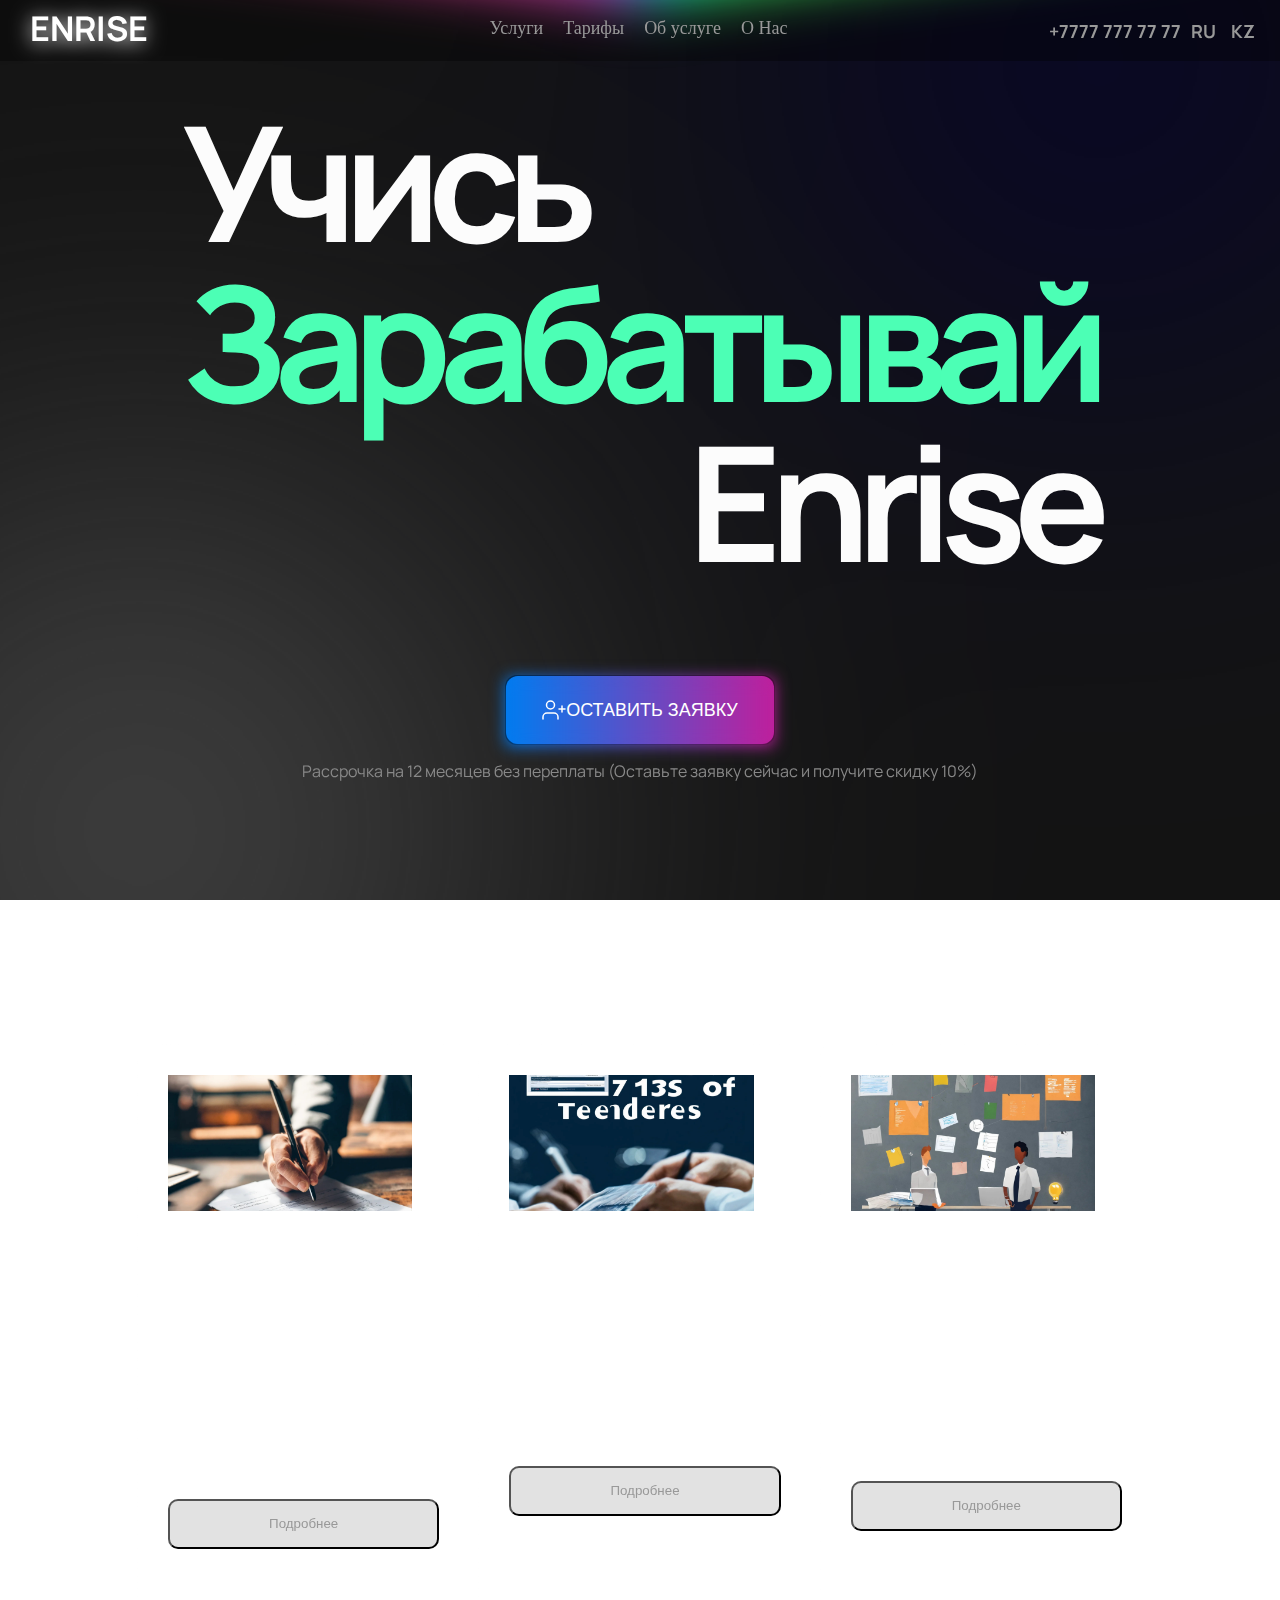
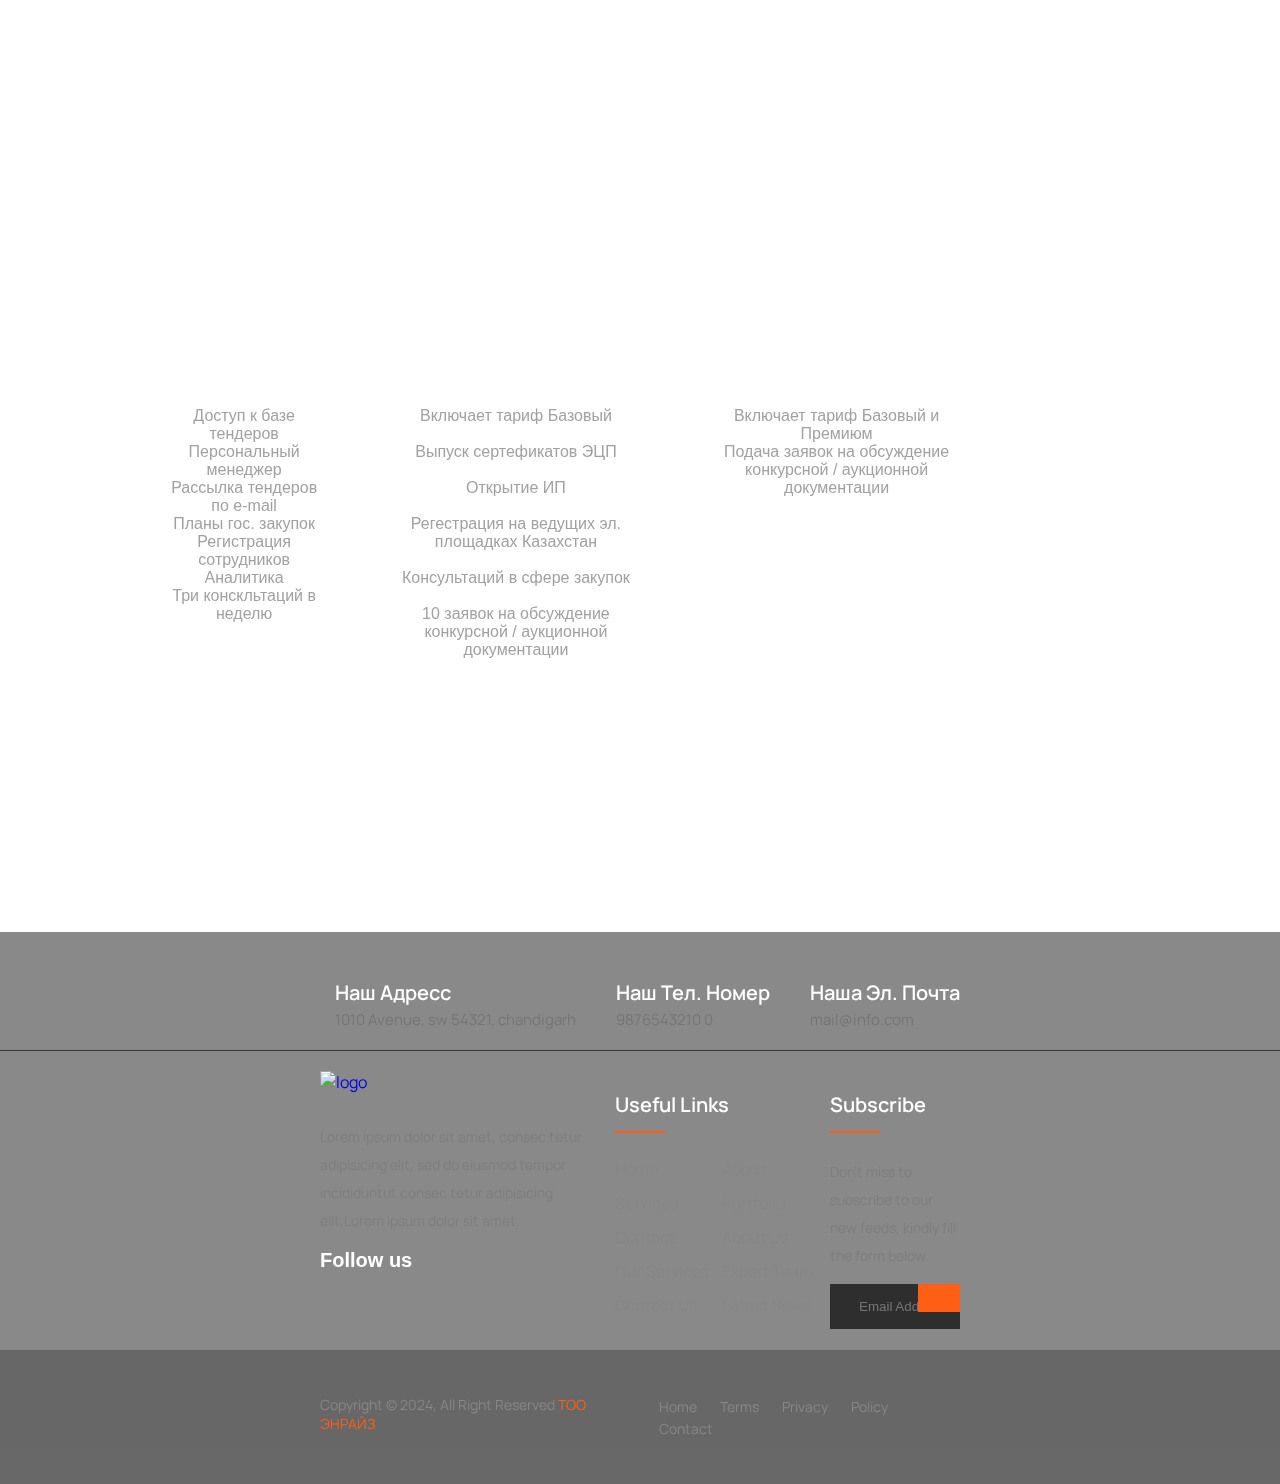
==== commit 7cfa7a7b: "123" ====
--- a/index.html
+++ b/index.html
@@ -17,172 +17,6 @@
 	<script src="js/script.js"></script>
 	<script src="js/header.js"></script>
 
-	<style>
-        .send_mail_form_bg {
-            display: none;
-            position: fixed;
-            top: 0;
-            left: 0;
-            width: 100%;
-            height: 100%;
-            background-color: rgba(0, 0, 0, 0.7);
-            z-index: 9998;
-        }
-
-        .send_mail_form {
-            display: none;
-            position: fixed;
-            top: 50%;
-            left: 50%;
-            transform: translate(-50%, -50%);
-            background-color: #444444;
-            padding: 20px;
-            border: 1px solid #9998;
-            border-radius: 10px;
-            z-index: 9999;
-            color: #FFF;
-            box-shadow: 0 0 10px rgba(0, 0, 0, 0.3);
-        }
-
-        .send_mail_form form {
-            max-width: 400px;
-            margin: 0 auto;
-        }
-
-        .send_mail_form label,
-        .send_mail_form input,
-        .send_mail_form textarea {
-            display: block;
-            width: 100%;
-            height: 20px;
-            margin-top: 5px;
-        }
-
-        .send_mail_form input[type="submit"] {
-            background-color: #0dbf75;
-            color: white;
-            border: none;
-            padding: 10px 20px;
-            text-align: center;
-            text-decoration: none;
-            display: inline-block;
-            font-size: 16px;
-            margin: 4px 2px;
-            cursor: pointer;
-            border-radius: 5px;
-        }
-
-        .send_mail_form input[type="submit"]:hover {
-            background-color: #1eAF86;
-        }
-
-        .send_mail_form textarea {
-            height: 100px;
-            width: 100%;
-            max-width: 100%;
-            min-width: 100%;
-        }
-
-        .send_mail_form .close-btn {
-        	font-size: 50px;
-            position: absolute;
-            top: 10px;
-            right: 10px;
-            cursor: pointer;
-        }
-
-        .send_mail_form .close-btn:hover {
-        	color: #992222;
-        }
-
-
-
-
-
-        .info_form_bg {
-            display: none;
-            position: fixed;
-            top: 0;
-            left: 0;
-            width: 100%;
-            height: 100%;
-            background-color: rgba(0, 0, 0, 0.7);
-            z-index: 9998;
-        }
-
-        .info_form {
-            display: none;
-            position: fixed;
-            top: 50%;
-            left: 50%;
-            transform: translate(-50%, -50%);
-            background-color: #444444;
-            padding: 20px;
-            border: 1px solid #9998;
-            border-radius: 10px;
-            z-index: 9999;
-            color: #FFF;
-            box-shadow: 0 0 10px rgba(0, 0, 0, 0.3);
-        }
-
-        .info_form form {
-            max-width: 400px;
-            margin: 0 auto;
-        }
-
-        .info_form label,
-        .info_form input,
-        .info_form textarea {
-            display: block;
-            margin-bottom: 10px;
-            width: 100%;
-        }
-
-        .info_form input[type="submit"] {
-            background-color: #0dbf75;
-            color: white;
-            border: none;
-            padding: 10px 20px;
-            text-align: center;
-            text-decoration: none;
-            display: inline-block;
-            font-size: 16px;
-            margin: 4px 2px;
-            cursor: pointer;
-            border-radius: 5px;
-        }
-
-        .info_form input[type="submit"]:hover {
-            background-color: #1eAF86;
-        }
-
-        .info_form textarea {
-            height: 100px;
-            width: 100%;
-            max-width: 100%;
-            min-width: 100%;
-        }
-
-        .info_form .close-btn {
-        	font-size: 50px;
-            position: absolute;
-            top: 10px;
-            right: 10px;
-            cursor: pointer;
-        }
-
-        .info_form .close-btn:hover {
-        	color: #992222;
-        }
-
-        .info_text_1, .info_text_2, .info_text_3 {
-        	display: none;
-        }
-
-        .info_text {
-        	padding: 10px;
-        }
-    </style>
 </head>
 
 
@@ -324,9 +158,6 @@
 								</p>
 
 				</div>
-				<div class="btn_price">
-					<a class="icon mt-3">Выбрать</a>
-				</div>
 			</div>
 
 			<div class="price">
@@ -342,9 +173,6 @@
 									<p>10 заявок на обсуждение конкурсной / аукционной документации </p><br>
 								</p>
 				</div>
-				<div class="btn_price">
-					<a class="icon mt-3">Выбрать</a>
-				</div>
 			</div>
 			<div class="price ">
 				<div class="gradient-border-card">
@@ -355,9 +183,6 @@
 									Подача заявок на обсуждение конкурсной / аукционной документации <br>
 								</p>
 				</div>
-				<div class="btn_price">
-					<a class="icon mt-3">Выбрать</a>
-				</div>
 			</div>
 
 			<div class="price">
@@ -384,34 +209,64 @@
 	<div class="send_mail_form_bg"></div>
 
 	<!-- Form -->
-	<div class="send_mail_form">
-		<style>
-
-
-
-		</style>
-
-
-
-
-	    <span class="close-btn" id="closeMailForm">×</span>
-	    <h2>Заполните данные</h2><br>
-	    <form action="send_mail.php" method="POST">
-	        <label for="phone">Номер телефона:</label>
-	        <input type="text" id="phone" name="phone" required><br>
-
-	        <label for="email">Email:</label>
-	        <input type="email" id="email" name="email" required><br>
-
-	        <label for="name">ФИО:</label>
-	        <input type="text" id="name" name="name" required><br>
-
-	        <label for="message">Сопроводительный текст:</label>
-	        <textarea id="message" name="message" rows="4" cols="50"></textarea><br>
-
-	        <input type="submit" value="Отправить">
-	    </form>
-	</div>
+<style>
+	.details-btn {
+	    margin-left: 10px;
+	}
+
+	.radio-btn {
+	    display: inline-block;
+	    cursor: pointer;
+	    padding: 5px 10px;
+	    border: 1px solid #ccc;
+	    border-radius: 5px;
+	    margin-right: 10px;
+	    width: 80%;
+	}
+
+	.radio-btn input[type="radio"] {
+	    display: none;
+	}
+
+	.radio-btn input[type="radio"]:checked + label {
+	    background-color: #007bff;
+	    color: white;
+	}
+
+</style>
+
+
+
+<div class="send_mail_form">
+    <span class="close-btn" id="closeMailForm">×</span>
+    <h2>Заполните данные</h2><br>
+    <form action="send_mail.php" method="POST">
+        <label for="phone">Номер телефона:</label>
+        <input type="text" id="phone" name="phone" required><br>
+
+        <label for="email">Email:</label>
+        <input type="email" id="email" name="email" required><br>
+
+        <label for="name">ФИО:</label>
+        <input type="text" id="name" name="name" required><br>
+
+        <label for="tariff">Выберите тариф:</label>
+        <label class="radio-btn" for="basic">Базовый<input type="radio" id="basic" name="tariff" value="basic" onclick="enableSubmitButton(this)"></label>
+
+        <label class="radio-btn" for="premium">Премиум<input type="radio" id="premium" name="tariff" value="premium" onclick="enableSubmitButton(this)"></label>
+
+        <label class="radio-btn" for="premium_plus">Премиум+<input type="radio" id="premium_plus" name="tariff" value="premium_plus" onclick="enableSubmitButton(this)"></label>
+
+        <label class="radio-btn" for="vip">VIP<input type="radio" id="vip" name="tariff" value="vip" onclick="enableSubmitButton(this)"></label>
+
+        <button class="btn_price" onclick="showDetails('vip')">Подробнее</button><br>
+
+        <label for="message">Сопроводительный текст:</label>
+        <textarea id="message" name="message" rows="4" cols="50"></textarea><br>
+
+        <input type="submit" value="Отправить" id="submitBtn" disabled>
+    </form>
+</div>
 
 
 	<div class="info_form_bg"></div>
@@ -462,6 +317,19 @@
 
 	<script src="js/script.js"></script>
 	<script>
+		function enableSubmitButton(radio) {
+		    document.getElementById("submitBtn").disabled = false;
+		    document.getElementById("submitBtn").classList.add('sub_btn');
+		}
+
+		function showDetails(tariff) {
+		    document.querySelector('.send_mail_form_bg').style.display = 'none';
+	        document.querySelector('.send_mail_form').style.display = 'none';
+
+	        scrollTo_2();
+		}
+
+
 	    document.getElementById('showMailForm').addEventListener('click', function () {
 	        document.querySelector('.send_mail_form_bg').style.display = 'block';
 	        document.querySelector('.send_mail_form').style.display = 'block';
--- a/css/style.css
+++ b/css/style.css
@@ -710,3 +710,178 @@
 
 /****************/
 
+
+        .send_mail_form_bg {
+            display: none;
+            position: fixed;
+            top: 0;
+            left: 0;
+            width: 100%;
+            height: 100%;
+            background-color: rgba(0, 0, 0, 0.7);
+            z-index: 9998;
+        }
+
+        .send_mail_form {
+            display: none;
+            position: fixed;
+            top: 50%;
+            left: 50%;
+            transform: translate(-50%, -50%);
+            background-color: #444444;
+            padding: 20px;
+            border: 1px solid #9998;
+            border-radius: 10px;
+            z-index: 9999;
+            color: #FFF;
+            box-shadow: 0 0 10px rgba(0, 0, 0, 0.3);
+        }
+
+        .send_mail_form form {
+            max-width: 400px;
+            margin: 0 auto;
+        }
+
+        .send_mail_form label,
+        .send_mail_form input,
+        .send_mail_form textarea {
+            display: block;
+            width: 100%;
+            height: 20px;
+            margin-top: 5px;
+        }
+
+        .send_mail_form input[type="submit"] {
+            background-color: #0dbf75;
+            color: white;
+            border: none;
+            padding: 10px 20px;
+            text-align: center;
+            text-decoration: none;
+            display: inline-block;
+            font-size: 16px;
+            margin: 4px 2px;
+            cursor: pointer;
+            border-radius: 5px;
+        }
+
+        .send_mail_form input[type="submit"]:hover {
+            background-color: #1eAF86;
+        }
+
+        .send_mail_form textarea {
+            height: 100px;
+            width: 100%;
+            max-width: 100%;
+            min-width: 100%;
+        }
+
+        .send_mail_form .close-btn {
+        	font-size: 50px;
+            position: absolute;
+            top: 10px;
+            right: 10px;
+            cursor: pointer;
+        }
+
+        .send_mail_form .close-btn:hover {
+        	color: #992222;
+        }
+
+
+
+
+
+        .info_form_bg {
+            display: none;
+            position: fixed;
+            top: 0;
+            left: 0;
+            width: 100%;
+            height: 100%;
+            background-color: rgba(0, 0, 0, 0.7);
+            z-index: 9998;
+        }
+
+        .info_form {
+            display: none;
+            position: fixed;
+            top: 50%;
+            left: 50%;
+            transform: translate(-50%, -50%);
+            background-color: #444444;
+            padding: 20px;
+            border: 1px solid #9998;
+            border-radius: 10px;
+            z-index: 9999;
+            color: #FFF;
+            box-shadow: 0 0 10px rgba(0, 0, 0, 0.3);
+        }
+
+        .info_form form {
+            max-width: 400px;
+            margin: 0 auto;
+        }
+
+        .info_form label,
+        .info_form input,
+        .info_form textarea {
+            display: block;
+            margin-bottom: 10px;
+            width: 100%;
+        }
+
+        #submitBtn {
+            color: white;
+            border: none;
+            padding: 10px 20px;
+            text-align: center;
+            text-decoration: none;
+            display: inline-block;
+            font-size: 16px;
+            margin: 4px 2px;
+            cursor: pointer;
+            border-radius: 5px;
+        }
+
+        #submitBtn:disabled {
+            background-color: grey;
+        }
+
+        #submitBtn:enabled {
+            background-color: #0dbf75;
+        }
+
+        .info_form .sub_btn:hover {
+            background-color: #1eAF86;
+        }
+
+        .info_form textarea {
+            height: 100px;
+            width: 100%;
+            max-width: 100%;
+            min-width: 100%;
+        }
+
+        .info_form .close-btn {
+        	font-size: 50px;
+            position: absolute;
+            top: 10px;
+            right: 10px;
+            cursor: pointer;
+        }
+
+        .info_form .close-btn:hover {
+        	color: #992222;
+        }
+
+        .info_text_1, .info_text_2, .info_text_3 {
+        	display: none;
+        }
+
+        .info_text {
+        	padding: 10px;
+        }
+
+
+
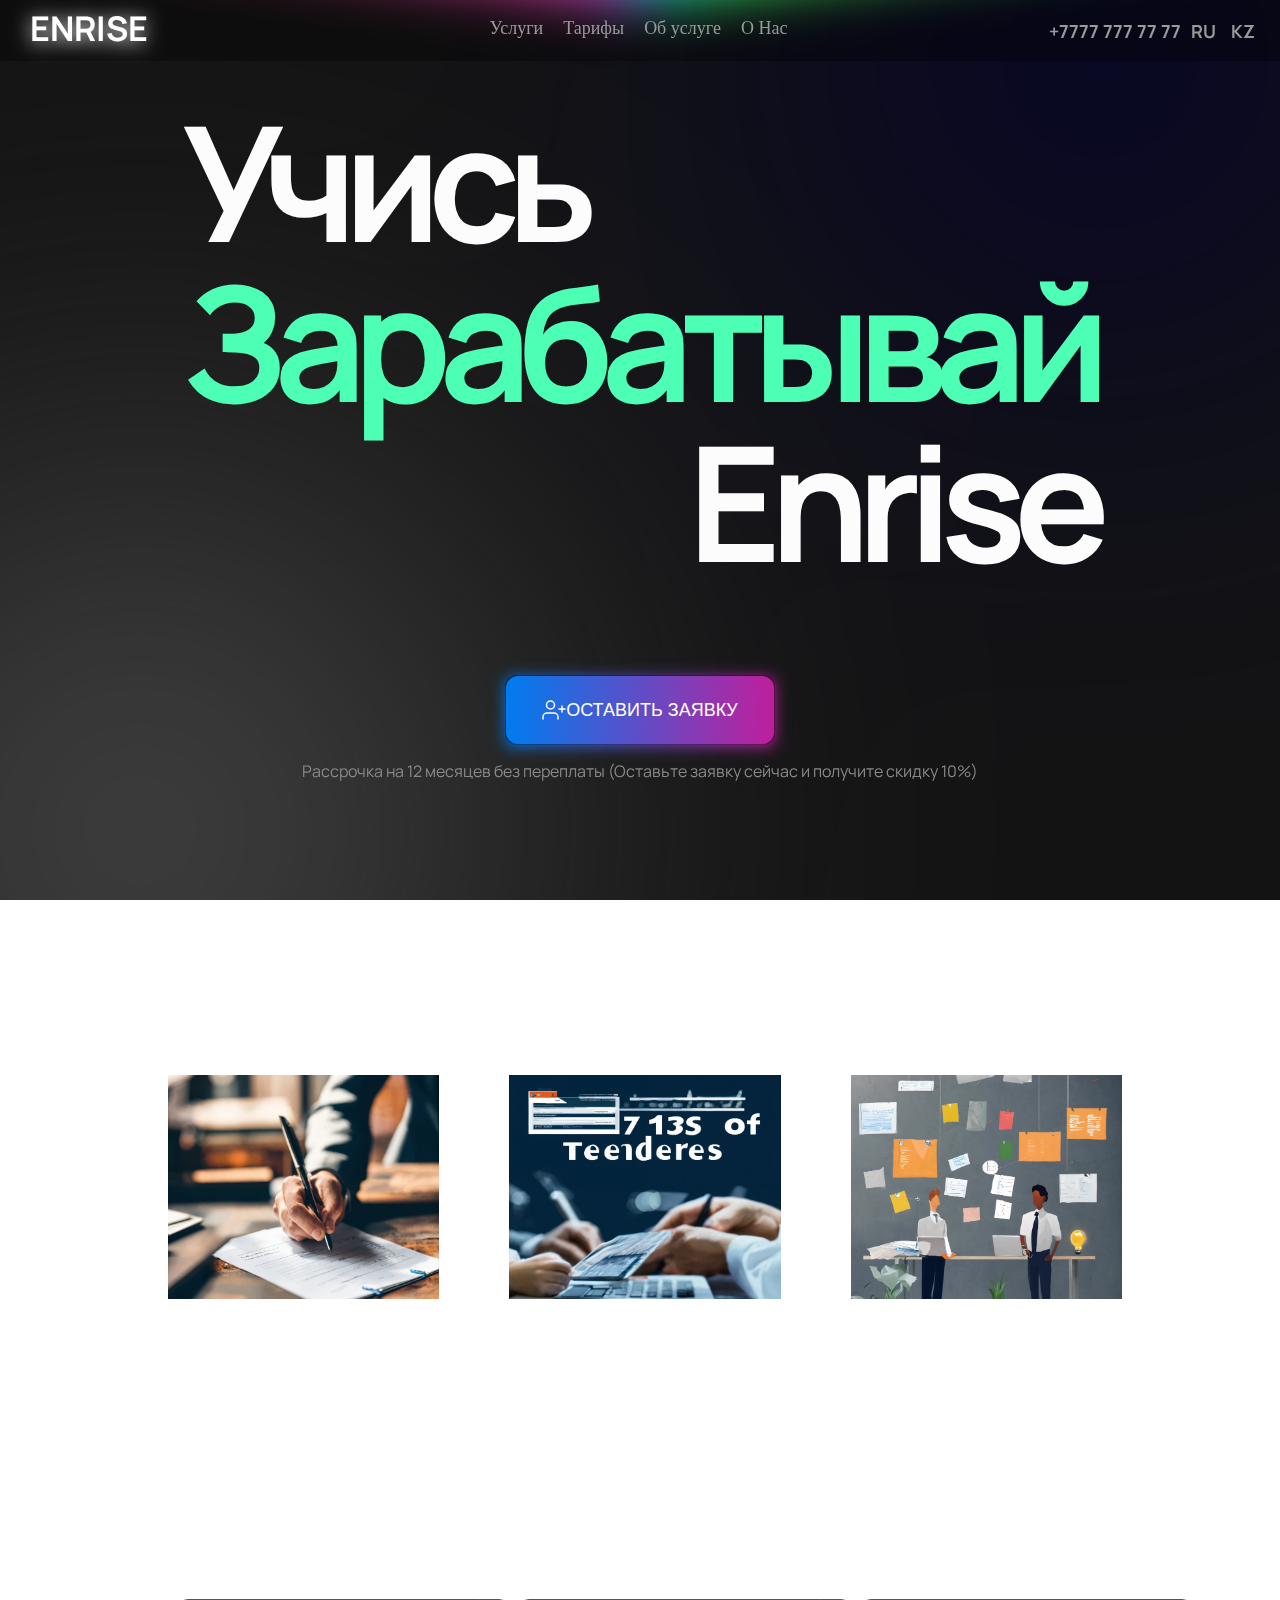
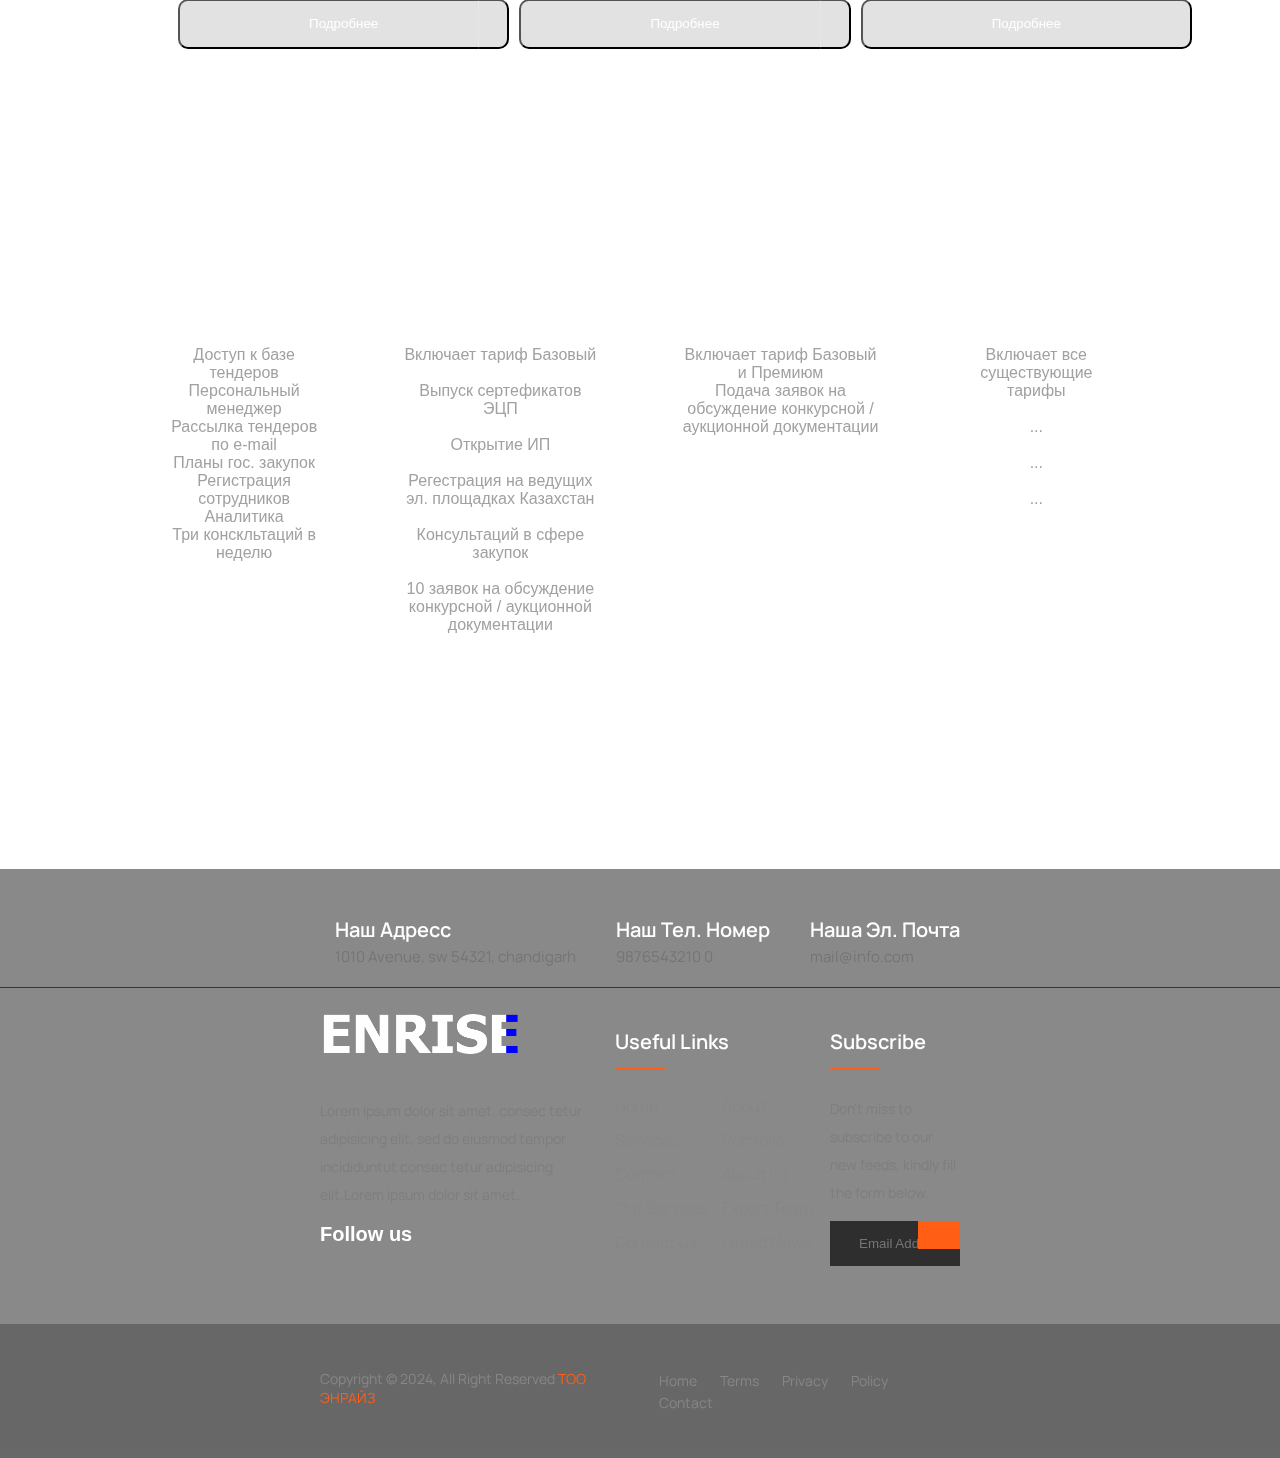
==== commit e597dd9b: "Update index.html" ====
--- a/index.html
+++ b/index.html
@@ -80,8 +80,10 @@
 		<p class="addition"> Рассрочка на 12 месяцев без переплаты (Оставьте заявку сейчас и получите скидку 10%)</p>
 	</div>
 
-
 	<main class="content">
+
+																	<!-- УСЛУГИ -->
+
 		<h1 class="sub_title">Приглашаем вас пройти обучение:</h1>
 
 	    <div class="card_flex">
@@ -108,7 +110,7 @@
             	<div class="lex_div">
                 	<img src="images/procurement of tenders online.jpg" alt="Описание картинки" class="lex_img">
                 </div>
-                <h2><br>Электронные закупки:</h2>
+                <h2 style="margin-bottom: 50px;" ><br>Электронные закупки:</h2>
                 <p class="mt-3">
                 	<ul>
 					    <li>Подготовка и подача заявок в электронной форме</li>
@@ -134,13 +136,16 @@
 					    <li>Методы и стратегии выигрыша тендеров</li>
 					</ul>
 				</p>
-                <button type="submit" class="btn_more" id="showInfoForm_3">
+                <button type="submit" class="btn_more btn_bottom" id="showInfoForm_3">
                     Подробнее
                 </button>
             </div>
 	    </div>
 
-		<h1 class="sub_title" id="element_1">Тарифы</h1>
+
+																		<!-- ТАРИФЫ -->
+
+		<h1 style="text-align: center; margin: 80px 0 40px 0;" class="sub_title" id="element_1">Тарифы:</h1>
 
 		<div class="card_flex">
 			<div class="price">
@@ -190,13 +195,22 @@
 					<div class="icon mb-3">
 					<h2 class="">VIP</h2>
 					</div>
-					<p class="mt-3 price_text"></p>
+					<p class="mt-3 price_text">Включает все cуществующие тарифы </p> <br>
+					<p> ... </p><br>
+					<p> ... </p><br>
+					<p> ... </p>
 				</div>
 			</div>
 		</div>
 
-		<div id="element_2"></div>
-		<!--- ФОН --->
+		<h1 class="sub_title" id="element_3">О Нас:</h1>
+
+
+
+																	<!--- ФОН --->
+
+	<div id="element_2"></div>
+		
 		<div class="gradient-background__wrapper">
 			<div class="gradient-background">
 				<!--- Плавающие шары --->
@@ -207,6 +221,7 @@
 	</main>
 
 	<div class="send_mail_form_bg"></div>
+
 
 	<!-- Form -->
 <style>
@@ -239,7 +254,7 @@
 
 <div class="send_mail_form">
     <span class="close-btn" id="closeMailForm">×</span>
-    <h2>Заполните данные</h2><br>
+    <h2 class="form_h1">Заполните данные</h2><br>
     <form action="send_mail.php" method="POST">
         <label for="phone">Номер телефона:</label>
         <input type="text" id="phone" name="phone" required><br>
@@ -273,7 +288,6 @@
 	<!-- Form -->
 	<div class="info_form">
 	    <span class="close-btn" id="closeInfoForm">×</span>
-	    <h2>Курсы</h2>
 	    <div class="info_text_1 info_text">
 			  <h2>Основы тендерной деятельности</h2>
 			  <p>Курс "Основы тендерной деятельности" предоставляет участникам глубокое понимание основных принципов и процессов, связанных с участием в тендерных торгах как на государственном, так и на коммерческом уровне.</p>
@@ -288,6 +302,7 @@
 
 	    <div class="info_text_2 info_text">
 	    	<h2>Курс "Электронные закупки"</h2>
+
 		    <p>
 		        Данный курс предназначен для тех, кто желает овладеть навыками успешного участия в электронных закупках. Мы подготовили для вас комплексный обзор основных аспектов этого процесса, который включает в себя следующие ключевые темы:
 		    </p>
@@ -441,7 +456,7 @@
                     <div class="col-xl-4 col-lg-4 mb-50">
                         <div class="footer-widget">
                             <div class="footer-logo">
-                                <a href="index.html"><img src="https://i.ibb.co/QDy827D/ak-logo.png" class="img-fluid" alt="logo"></a>
+                                <a href="index.html"><img src="images/enrise.png" class="img-fluid" alt="logo"></a>
                             </div>
                             <div class="footer-text">
                                 <p>Lorem ipsum dolor sit amet, consec tetur adipisicing elit, sed do eiusmod tempor incididuntut consec tetur adipisicing
--- a/css/style.css
+++ b/css/style.css
@@ -11,16 +11,18 @@
 	text-decoration: none;
 
 }
-.modal{
-	color: white;
-}
-button{
-	text-decoration: none;
-}
 h2 {
 	margin: 0;
 	font-size: 1.8rem!important;
 }
+.modal{
+	color: white;
+}
+button{
+	text-decoration: none;
+}
+
+
 						/* стили для главной страницы */
 body {
   font-family: 'Manrope';
@@ -88,6 +90,29 @@
 }
 
 .btn_more{
+	cursor: pointer;
+	position: absolute;
+	bottom: 16px;
+    margin: 0 10px 0 10px;
+   	text-align: center;
+	justify-content: center;
+	border-radius: 10px;
+	color: #fff;
+	align-items: center;
+	height: 50px;
+	width: 100%;
+	max-width: 340px;
+	background: #2222;
+
+}
+
+.btn_more:hover ,.btn_price:hover{
+	color: white;
+	filter: drop-shadow(1px 1px 5px gray);
+}
+
+.btn_price{
+	cursor: pointer;
 	margin-top: 30px;
 	bottom: 20px;
 	display: flex;
@@ -99,26 +124,6 @@
 	height: 50px;
 	width: 100%;
 	background: #2222;
-	bottom: 0;
-}
-
-.btn_more:hover ,.btn_price:hover{
-	color: white;
-	filter: drop-shadow(1px 1px 5px gray);
-}
-
-.btn_price{
-	margin-top: 30px;
-	bottom: 20px;
-	display: flex;
-	justify-content: center;
-	border-radius: 10px;
-	color: #999;
-
-	align-items: center;
-	height: 50px;
-	width: 100%;
-	background: #2222;
 }
 
 									/* TEXT */
@@ -172,7 +177,7 @@
 
 .price{
 	margin: 0 10px 0 10px;
-	margin-bottom: 25vh;
+	margin-bottom: 8vh;
 }
 
 .price .gradient-border-card{
@@ -188,9 +193,10 @@
 	padding: 30px;
 	border-radius: var(--border-radius);
 	flex: 1 1;
+	max-width: 360px;
+	max-height: 560px;
 	transition: background .2s ease-in-out,box-shadow .2s ease-in-out;
 	box-shadow: 0 0 0 1px transparent, 0 2px 4px transparent, 0 12px 24px transparent;
-	cursor: pointer;
 	z-index: 1;
 	@keyframes shimmer {
 		0% {
@@ -700,16 +706,25 @@
 }
 
 .lex_div {
-	height: 20%;
-	max-height: 30%;
+	height: 40%;
+	max-height: 40%;
 
 
 	background-color: #7776;
-	width: 90%;
-}
-
-/****************/
-
+	width: 100%;
+}
+
+/*******			FORM ФОРМЫ ВСПЛЫВАЮЩИЕ			********/			
+.form_h1 {
+	margin: 0;
+    text-align:center;
+    font-size:36px;
+    padding:0;
+    margin:0 0 20px 0;
+    position:relative;
+    color:#8C8C8C;
+    z-index: 0;
+}
 
         .send_mail_form_bg {
             display: none;
@@ -779,9 +794,11 @@
         .send_mail_form .close-btn {
         	font-size: 50px;
             position: absolute;
-            top: 10px;
-            right: 10px;
+            margin: 0px 15px 0 0;
+            top: 0;
+            right: 0;
             cursor: pointer;
+             z-index: 100;
         }
 
         .send_mail_form .close-btn:hover {
@@ -819,7 +836,7 @@
         }
 
         .info_form form {
-            max-width: 400px;
+            max-width: 560px;
             margin: 0 auto;
         }
 
@@ -872,7 +889,7 @@
         }
 
         .info_form .close-btn:hover {
-        	color: #992222;
+        	color: red;
         }
 
         .info_text_1, .info_text_2, .info_text_3 {
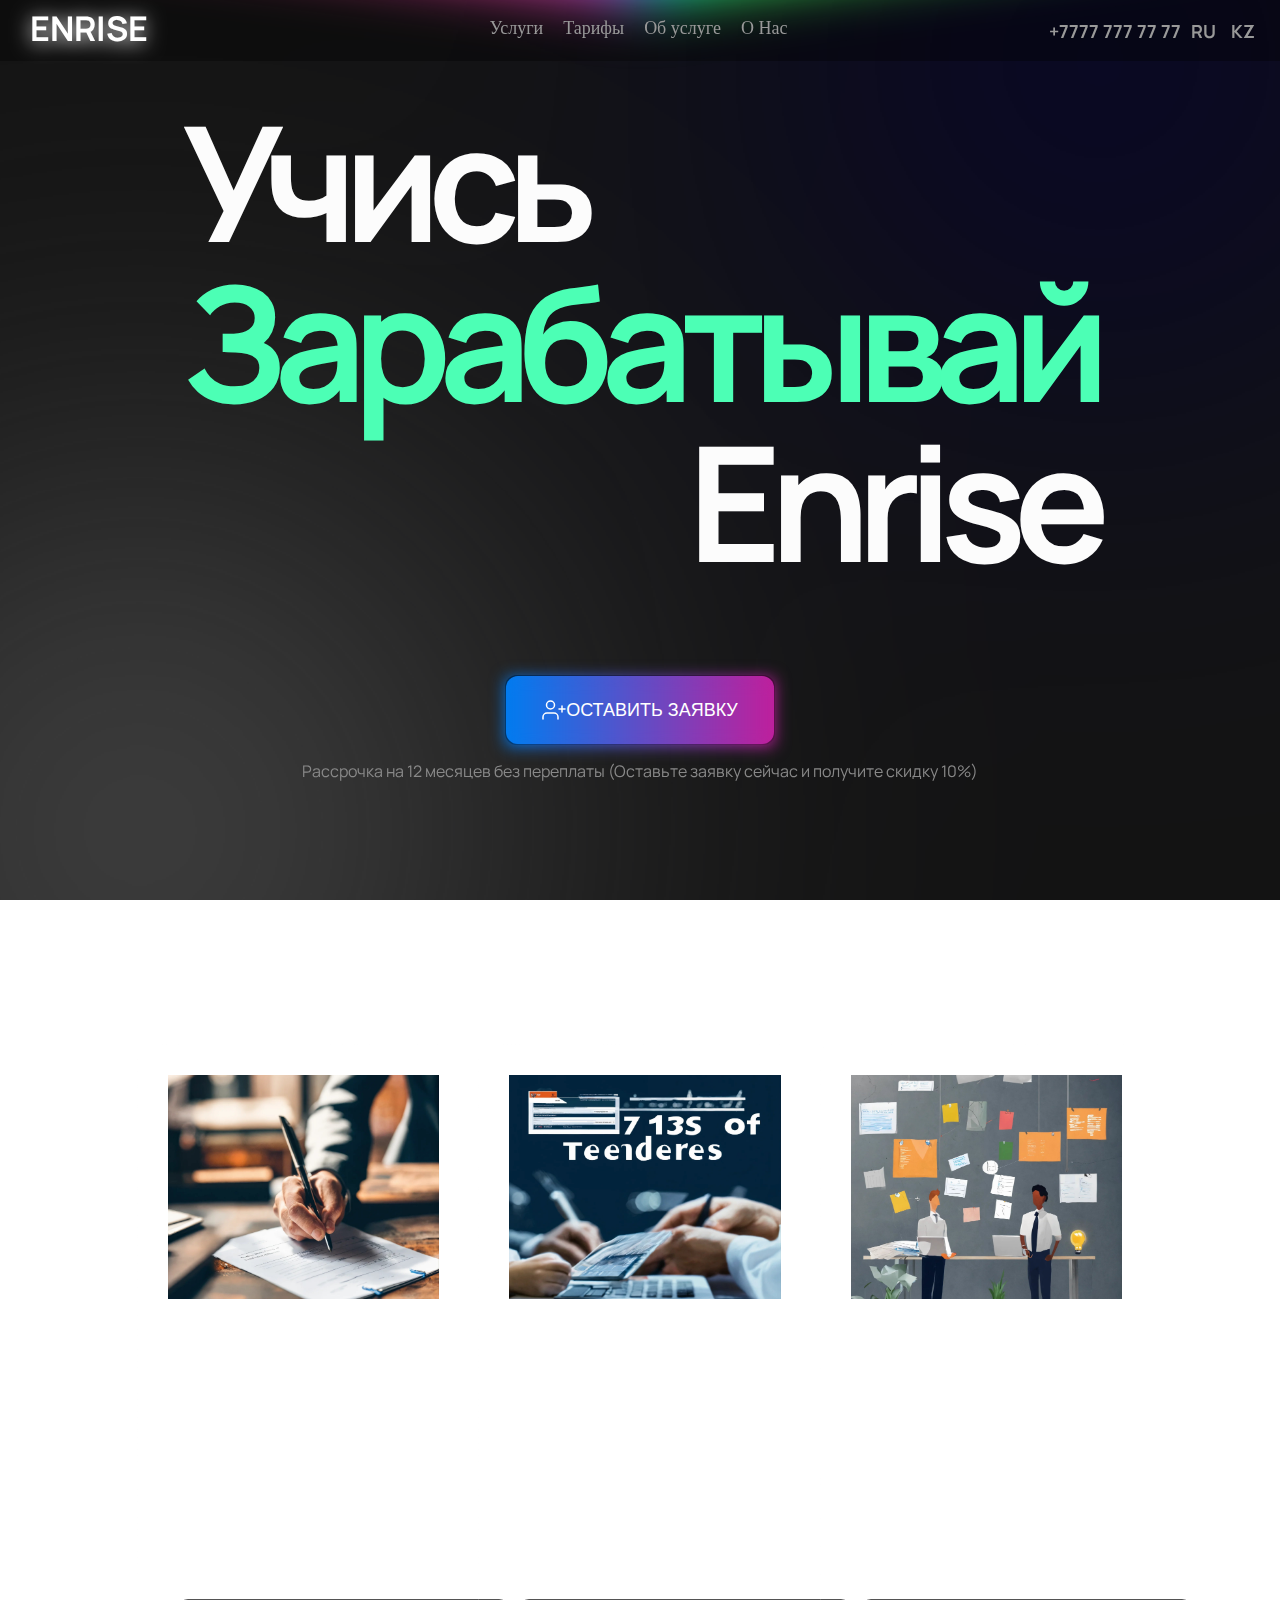
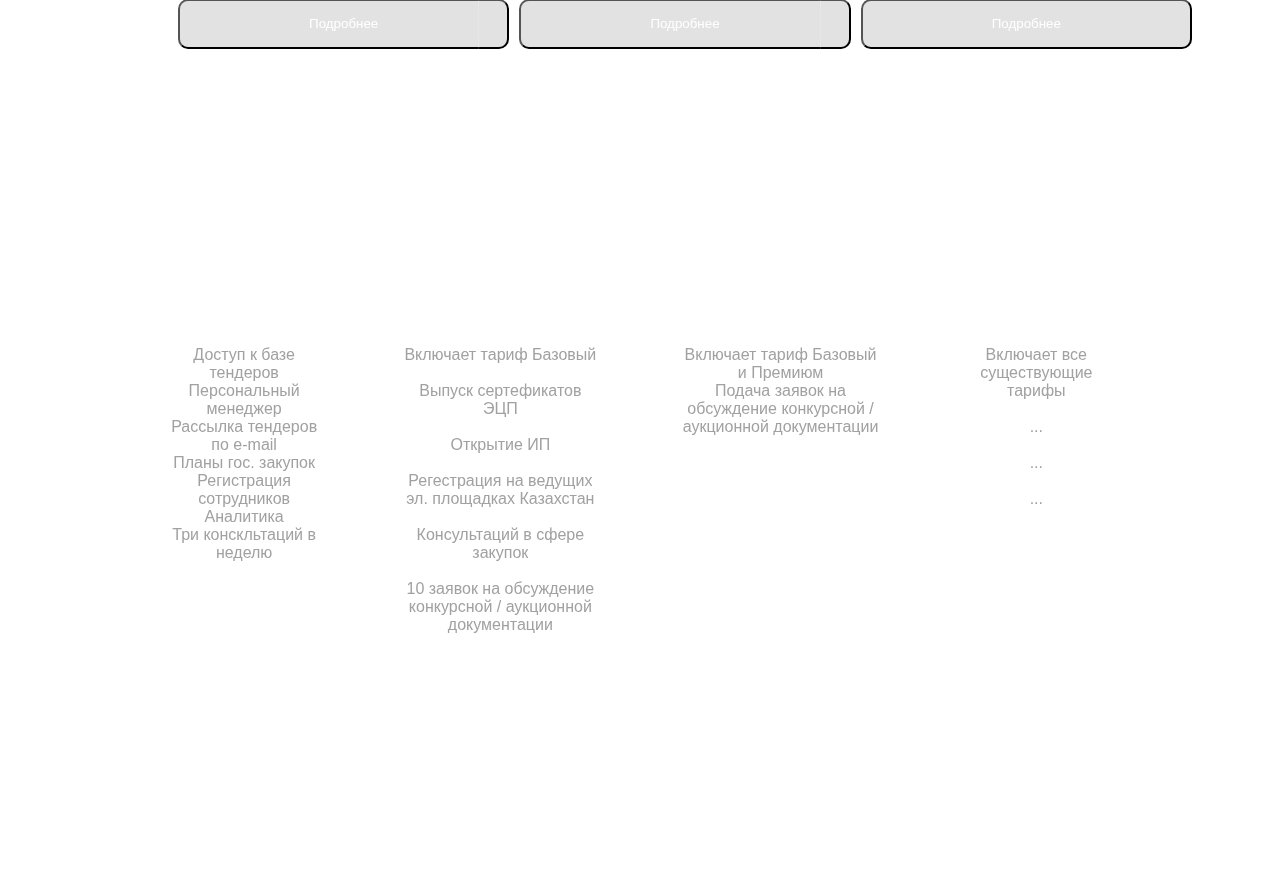
==== commit 6b7951aa: "Update index.html" ====
--- a/index.html
+++ b/index.html
@@ -220,68 +220,81 @@
 		</div>
 	</main>
 
+
+
+
+
+
+
 	<div class="send_mail_form_bg"></div>
 
 
 	<!-- Form -->
-<style>
-	.details-btn {
-	    margin-left: 10px;
-	}
-
-	.radio-btn {
-	    display: inline-block;
-	    cursor: pointer;
-	    padding: 5px 10px;
-	    border: 1px solid #ccc;
-	    border-radius: 5px;
-	    margin-right: 10px;
-	    width: 80%;
-	}
-
-	.radio-btn input[type="radio"] {
-	    display: none;
-	}
-
-	.radio-btn input[type="radio"]:checked + label {
-	    background-color: #007bff;
-	    color: white;
-	}
-
-</style>
-
-
-
+	<style>
+		.details-btn {
+		    margin-left: 10px;
+		}
+
+		.radio-btn {
+		    display: inline-block;
+		    cursor: pointer;
+		    padding: 5px 10px;
+		    border: 1px solid #ccc;
+		    border-radius: 5px;
+		    margin-right: 10px;
+		    width: 80%;
+		}
+
+		.radio-btn input[type="radio"] {
+		    display: none;
+		}
+
+		.radio-btn input[type="radio"]:checked + label {
+		    background-color: #007bff;
+		    color: white;
+		}
+
+	</style>
+
+	<div class="send_mail_form">
+	    <span class="close-btn" id="closeMailForm">×</span>
+	    <h2>Заполните данные</h2><br>
+	    <form action="send_mail.php" method="POST">
+	        <label for="phone">Номер телефона:</label>
+	        <input type="text" id="phone" name="phone" required><br>
+
+	        <label for="email">Email:</label>
+	        <input type="email" id="email" name="email" required><br>
+
+<<<<<<< HEAD
 <div class="send_mail_form">
     <span class="close-btn" id="closeMailForm">×</span>
     <h2 class="form_h1">Заполните данные</h2><br>
     <form action="send_mail.php" method="POST">
         <label for="phone">Номер телефона:</label>
         <input type="text" id="phone" name="phone" required><br>
-
-        <label for="email">Email:</label>
-        <input type="email" id="email" name="email" required><br>
-
-        <label for="name">ФИО:</label>
-        <input type="text" id="name" name="name" required><br>
-
-        <label for="tariff">Выберите тариф:</label>
-        <label class="radio-btn" for="basic">Базовый<input type="radio" id="basic" name="tariff" value="basic" onclick="enableSubmitButton(this)"></label>
-
-        <label class="radio-btn" for="premium">Премиум<input type="radio" id="premium" name="tariff" value="premium" onclick="enableSubmitButton(this)"></label>
-
-        <label class="radio-btn" for="premium_plus">Премиум+<input type="radio" id="premium_plus" name="tariff" value="premium_plus" onclick="enableSubmitButton(this)"></label>
-
-        <label class="radio-btn" for="vip">VIP<input type="radio" id="vip" name="tariff" value="vip" onclick="enableSubmitButton(this)"></label>
-
-        <button class="btn_price" onclick="showDetails('vip')">Подробнее</button><br>
-
-        <label for="message">Сопроводительный текст:</label>
-        <textarea id="message" name="message" rows="4" cols="50"></textarea><br>
-
-        <input type="submit" value="Отправить" id="submitBtn" disabled>
-    </form>
-</div>
+=======
+	        <label for="name">ФИО:</label>
+	        <input type="text" id="name" name="name" required><br>
+>>>>>>> cde7b0c7983efd7b4dde7ea01a90ca7589b9431f
+
+	        <label for="tariff">Выберите тариф:</label>
+	        <label class="radio-btn" for="basic">Базовый<input type="radio" id="basic" name="tariff" value="basic" onclick="enableSubmitButton(this)"></label>
+
+	        <label class="radio-btn" for="premium">Премиум<input type="radio" id="premium" name="tariff" value="premium" onclick="enableSubmitButton(this)"></label>
+
+	        <label class="radio-btn" for="premium_plus">Премиум+<input type="radio" id="premium_plus" name="tariff" value="premium_plus" onclick="enableSubmitButton(this)"></label>
+
+	        <label class="radio-btn" for="vip">VIP<input type="radio" id="vip" name="tariff" value="vip" onclick="enableSubmitButton(this)"></label>
+
+	        <button class="btn_price" onclick="showDetails('vip')">Подробнее</button><br>
+
+	        <label for="message">Сопроводительный текст:</label>
+	        <textarea id="message" name="message" rows="4" cols="50"></textarea><br>
+
+	        <input type="submit" value="Отправить" id="submitBtn" disabled>
+	    </form>
+	</div>
 
 
 	<div class="info_form_bg"></div>
@@ -329,20 +342,43 @@
 	</div>
 
 
-
-	<script src="js/script.js"></script>
 	<script>
 		function enableSubmitButton(radio) {
 		    document.getElementById("submitBtn").disabled = false;
-		    document.getElementById("submitBtn").classList.add('sub_btn');
 		}
 
 		function showDetails(tariff) {
 		    document.querySelector('.send_mail_form_bg').style.display = 'none';
 	        document.querySelector('.send_mail_form').style.display = 'none';
+	        document.getElementById("submitBtn").disabled = true;
 
 	        scrollTo_2();
 		}
+
+		document.getElementById('closeMailForm').addEventListener('click', function () {
+		    document.querySelector('.send_mail_form_bg').style.display = 'none';
+		    document.querySelector('.send_mail_form').style.display = 'none';
+		    // Снятие выбора с радио-кнопок
+		    var radioButtons = document.querySelectorAll('.radio-btn input[type="radio"]');
+		    radioButtons.forEach(function(radioButton) {
+		        radioButton.checked = false;
+		    });
+		    document.getElementById("submitBtn").disabled = true;
+		});
+
+		document.querySelector('.send_mail_form_bg').addEventListener('click', function (e) {
+		    if (e.target.classList.contains('send_mail_form_bg')) {
+		        document.querySelector('.send_mail_form_bg').style.display = 'none';
+		        document.querySelector('.send_mail_form').style.display = 'none';
+		        // Снятие выбора с радио-кнопок
+		        var radioButtons = document.querySelectorAll('.radio-btn input[type="radio"]');
+		        radioButtons.forEach(function(radioButton) {
+		            radioButton.checked = false;
+		        });
+		        document.getElementById("submitBtn").disabled = true;
+		    }
+		});
+
 
 
 	    document.getElementById('showMailForm').addEventListener('click', function () {
--- a/css/style.css
+++ b/css/style.css
@@ -869,7 +869,7 @@
             background-color: #0dbf75;
         }
 
-        .info_form .sub_btn:hover {
+        #submitBtn:hover {
             background-color: #1eAF86;
         }
 
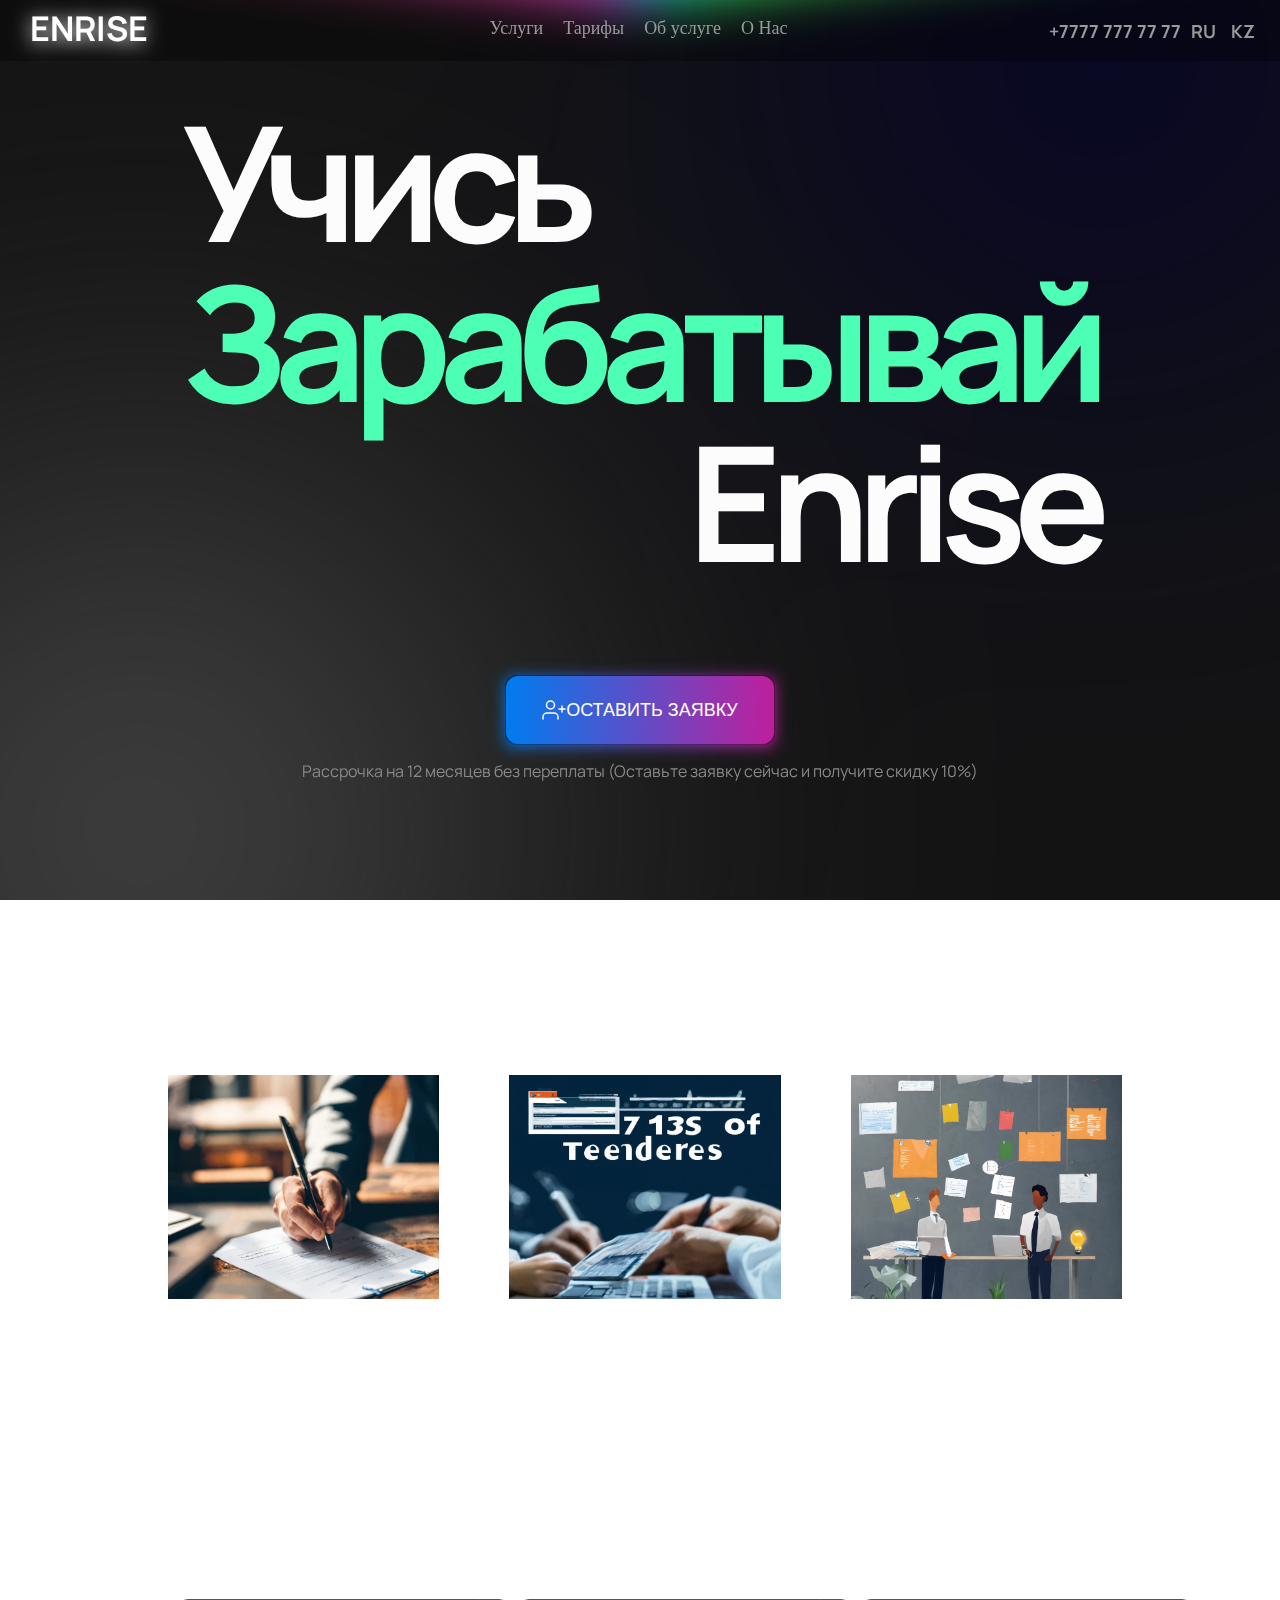
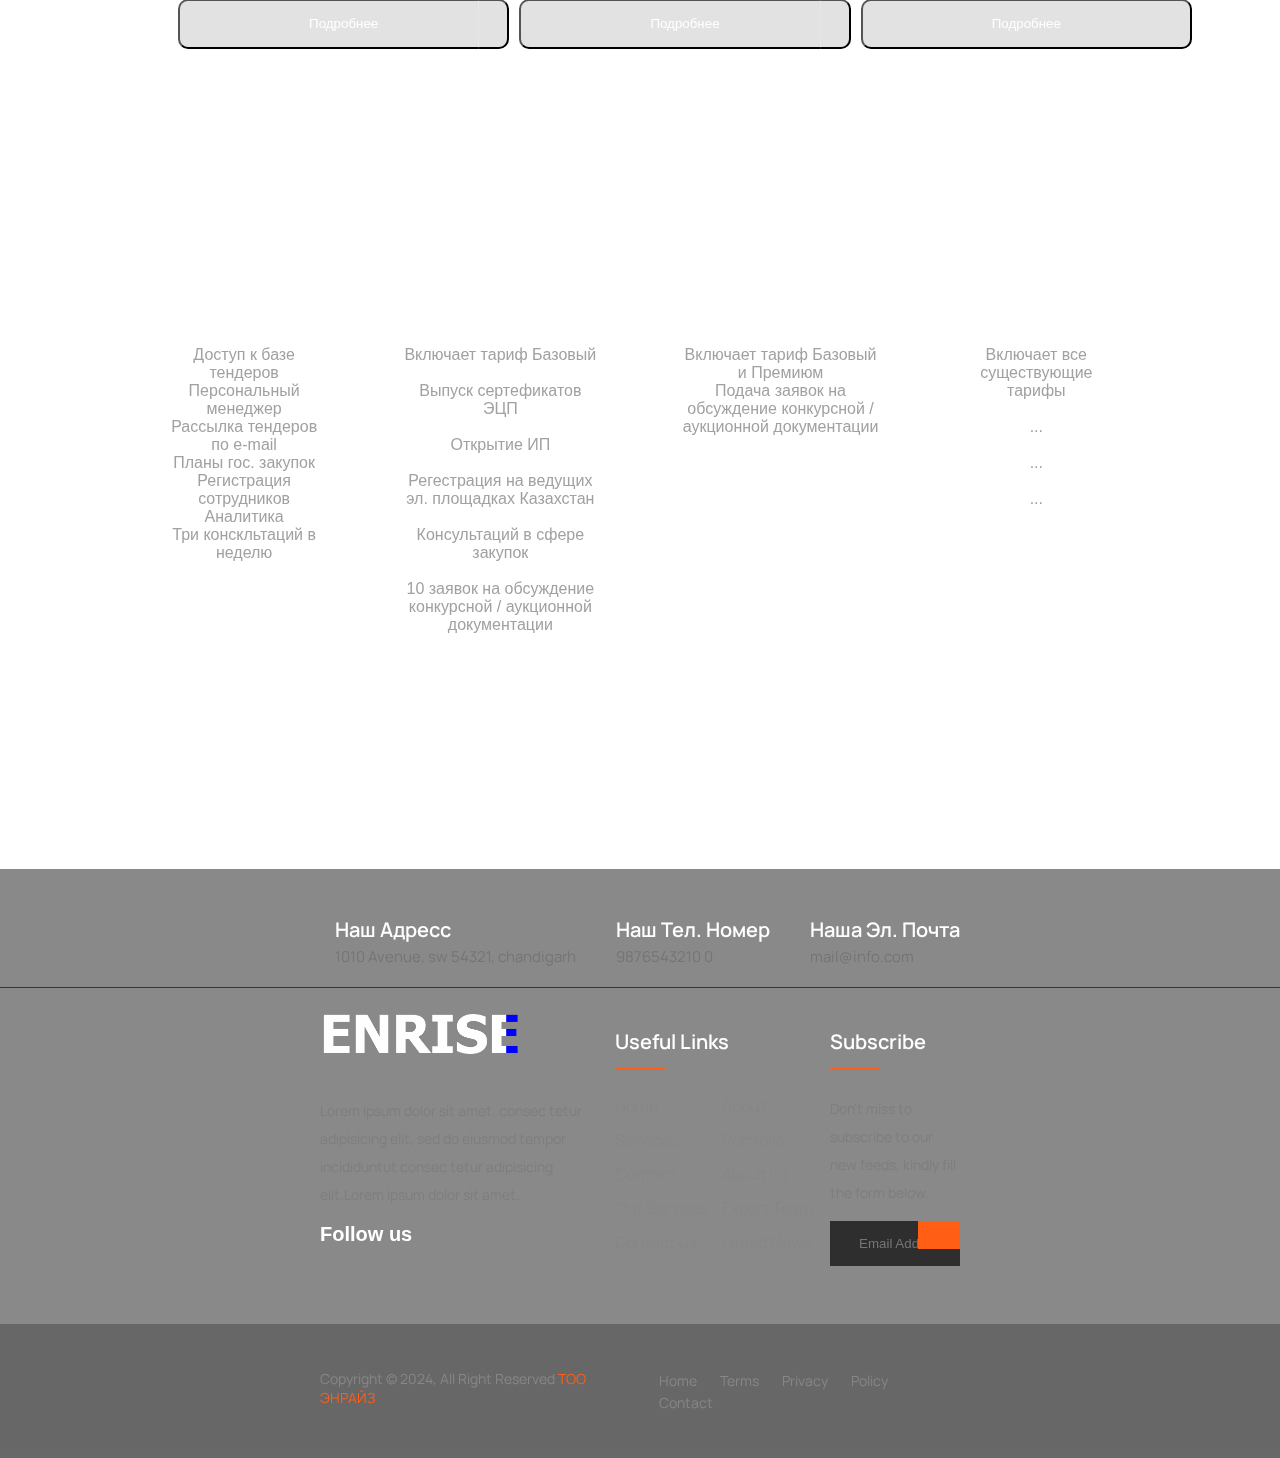
==== commit 64862700: "Update index.html" ====
--- a/index.html
+++ b/index.html
@@ -209,7 +209,7 @@
 
 																	<!--- ФОН --->
 
-	<div id="element_2"></div>
+		<div id="element_2"></div>
 		
 		<div class="gradient-background__wrapper">
 			<div class="gradient-background">
@@ -220,81 +220,68 @@
 		</div>
 	</main>
 
-
-
-
-
-
-
 	<div class="send_mail_form_bg"></div>
 
 
 	<!-- Form -->
-	<style>
-		.details-btn {
-		    margin-left: 10px;
-		}
-
-		.radio-btn {
-		    display: inline-block;
-		    cursor: pointer;
-		    padding: 5px 10px;
-		    border: 1px solid #ccc;
-		    border-radius: 5px;
-		    margin-right: 10px;
-		    width: 80%;
-		}
-
-		.radio-btn input[type="radio"] {
-		    display: none;
-		}
-
-		.radio-btn input[type="radio"]:checked + label {
-		    background-color: #007bff;
-		    color: white;
-		}
-
-	</style>
-
-	<div class="send_mail_form">
-	    <span class="close-btn" id="closeMailForm">×</span>
-	    <h2>Заполните данные</h2><br>
-	    <form action="send_mail.php" method="POST">
-	        <label for="phone">Номер телефона:</label>
-	        <input type="text" id="phone" name="phone" required><br>
-
-	        <label for="email">Email:</label>
-	        <input type="email" id="email" name="email" required><br>
-
-<<<<<<< HEAD
+<style>
+	.details-btn {
+	    margin-left: 10px;
+	}
+
+	.radio-btn {
+	    display: inline-block;
+	    cursor: pointer;
+	    padding: 5px 10px;
+	    border: 1px solid #ccc;
+	    border-radius: 5px;
+	    margin-right: 10px;
+	    width: 80%;
+	}
+
+	.radio-btn input[type="radio"] {
+	    display: none;
+	}
+
+	.radio-btn input[type="radio"]:checked + label {
+	    background-color: #007bff;
+	    color: white;
+	}
+
+</style>
+
+
+
 <div class="send_mail_form">
     <span class="close-btn" id="closeMailForm">×</span>
     <h2 class="form_h1">Заполните данные</h2><br>
     <form action="send_mail.php" method="POST">
         <label for="phone">Номер телефона:</label>
         <input type="text" id="phone" name="phone" required><br>
-=======
-	        <label for="name">ФИО:</label>
-	        <input type="text" id="name" name="name" required><br>
->>>>>>> cde7b0c7983efd7b4dde7ea01a90ca7589b9431f
-
-	        <label for="tariff">Выберите тариф:</label>
-	        <label class="radio-btn" for="basic">Базовый<input type="radio" id="basic" name="tariff" value="basic" onclick="enableSubmitButton(this)"></label>
-
-	        <label class="radio-btn" for="premium">Премиум<input type="radio" id="premium" name="tariff" value="premium" onclick="enableSubmitButton(this)"></label>
-
-	        <label class="radio-btn" for="premium_plus">Премиум+<input type="radio" id="premium_plus" name="tariff" value="premium_plus" onclick="enableSubmitButton(this)"></label>
-
-	        <label class="radio-btn" for="vip">VIP<input type="radio" id="vip" name="tariff" value="vip" onclick="enableSubmitButton(this)"></label>
-
-	        <button class="btn_price" onclick="showDetails('vip')">Подробнее</button><br>
-
-	        <label for="message">Сопроводительный текст:</label>
-	        <textarea id="message" name="message" rows="4" cols="50"></textarea><br>
-
-	        <input type="submit" value="Отправить" id="submitBtn" disabled>
-	    </form>
-	</div>
+
+        <label for="email">Email:</label>
+        <input type="email" id="email" name="email" required><br>
+
+        <label for="name">ФИО:</label>
+        <input type="text" id="name" name="name" required><br>
+
+        <label for="tariff">Выберите тариф:</label>
+        <label class="radio-btn" for="basic">Базовый<input type="radio" id="basic" name="tariff" value="basic" onclick="enableSubmitButton(this)"></label>
+
+        <label class="radio-btn" for="premium">Премиум<input type="radio" id="premium" name="tariff" value="premium" onclick="enableSubmitButton(this)"></label>
+
+        <label class="radio-btn" for="premium_plus">Премиум+<input type="radio" id="premium_plus" name="tariff" value="premium_plus" onclick="enableSubmitButton(this)"></label>
+
+        <label class="radio-btn" for="vip">VIP<input type="radio" id="vip" name="tariff" value="vip" onclick="enableSubmitButton(this)"></label>
+
+        <button class="btn_price" onclick="showDetails('vip')">Подробнее</button><br>
+
+        <label for="message">Сопроводительный текст:</label>
+        <textarea id="message" name="message" rows="4" cols="50"></textarea><br>
+
+        <input type="submit" value="Отправить" id="submitBtn" disabled>
+    </form>
+</div>
 
 
 	<div class="info_form_bg"></div>
@@ -342,43 +329,20 @@
 	</div>
 
 
+
+	<script src="js/script.js"></script>
 	<script>
 		function enableSubmitButton(radio) {
 		    document.getElementById("submitBtn").disabled = false;
+		    document.getElementById("submitBtn").classList.add('sub_btn');
 		}
 
 		function showDetails(tariff) {
 		    document.querySelector('.send_mail_form_bg').style.display = 'none';
 	        document.querySelector('.send_mail_form').style.display = 'none';
-	        document.getElementById("submitBtn").disabled = true;
 
 	        scrollTo_2();
 		}
-
-		document.getElementById('closeMailForm').addEventListener('click', function () {
-		    document.querySelector('.send_mail_form_bg').style.display = 'none';
-		    document.querySelector('.send_mail_form').style.display = 'none';
-		    // Снятие выбора с радио-кнопок
-		    var radioButtons = document.querySelectorAll('.radio-btn input[type="radio"]');
-		    radioButtons.forEach(function(radioButton) {
-		        radioButton.checked = false;
-		    });
-		    document.getElementById("submitBtn").disabled = true;
-		});
-
-		document.querySelector('.send_mail_form_bg').addEventListener('click', function (e) {
-		    if (e.target.classList.contains('send_mail_form_bg')) {
-		        document.querySelector('.send_mail_form_bg').style.display = 'none';
-		        document.querySelector('.send_mail_form').style.display = 'none';
-		        // Снятие выбора с радио-кнопок
-		        var radioButtons = document.querySelectorAll('.radio-btn input[type="radio"]');
-		        radioButtons.forEach(function(radioButton) {
-		            radioButton.checked = false;
-		        });
-		        document.getElementById("submitBtn").disabled = true;
-		    }
-		});
-
 
 
 	    document.getElementById('showMailForm').addEventListener('click', function () {
--- a/css/style.css
+++ b/css/style.css
@@ -869,7 +869,7 @@
             background-color: #0dbf75;
         }
 
-        #submitBtn:hover {
+        .info_form .sub_btn:hover {
             background-color: #1eAF86;
         }
 
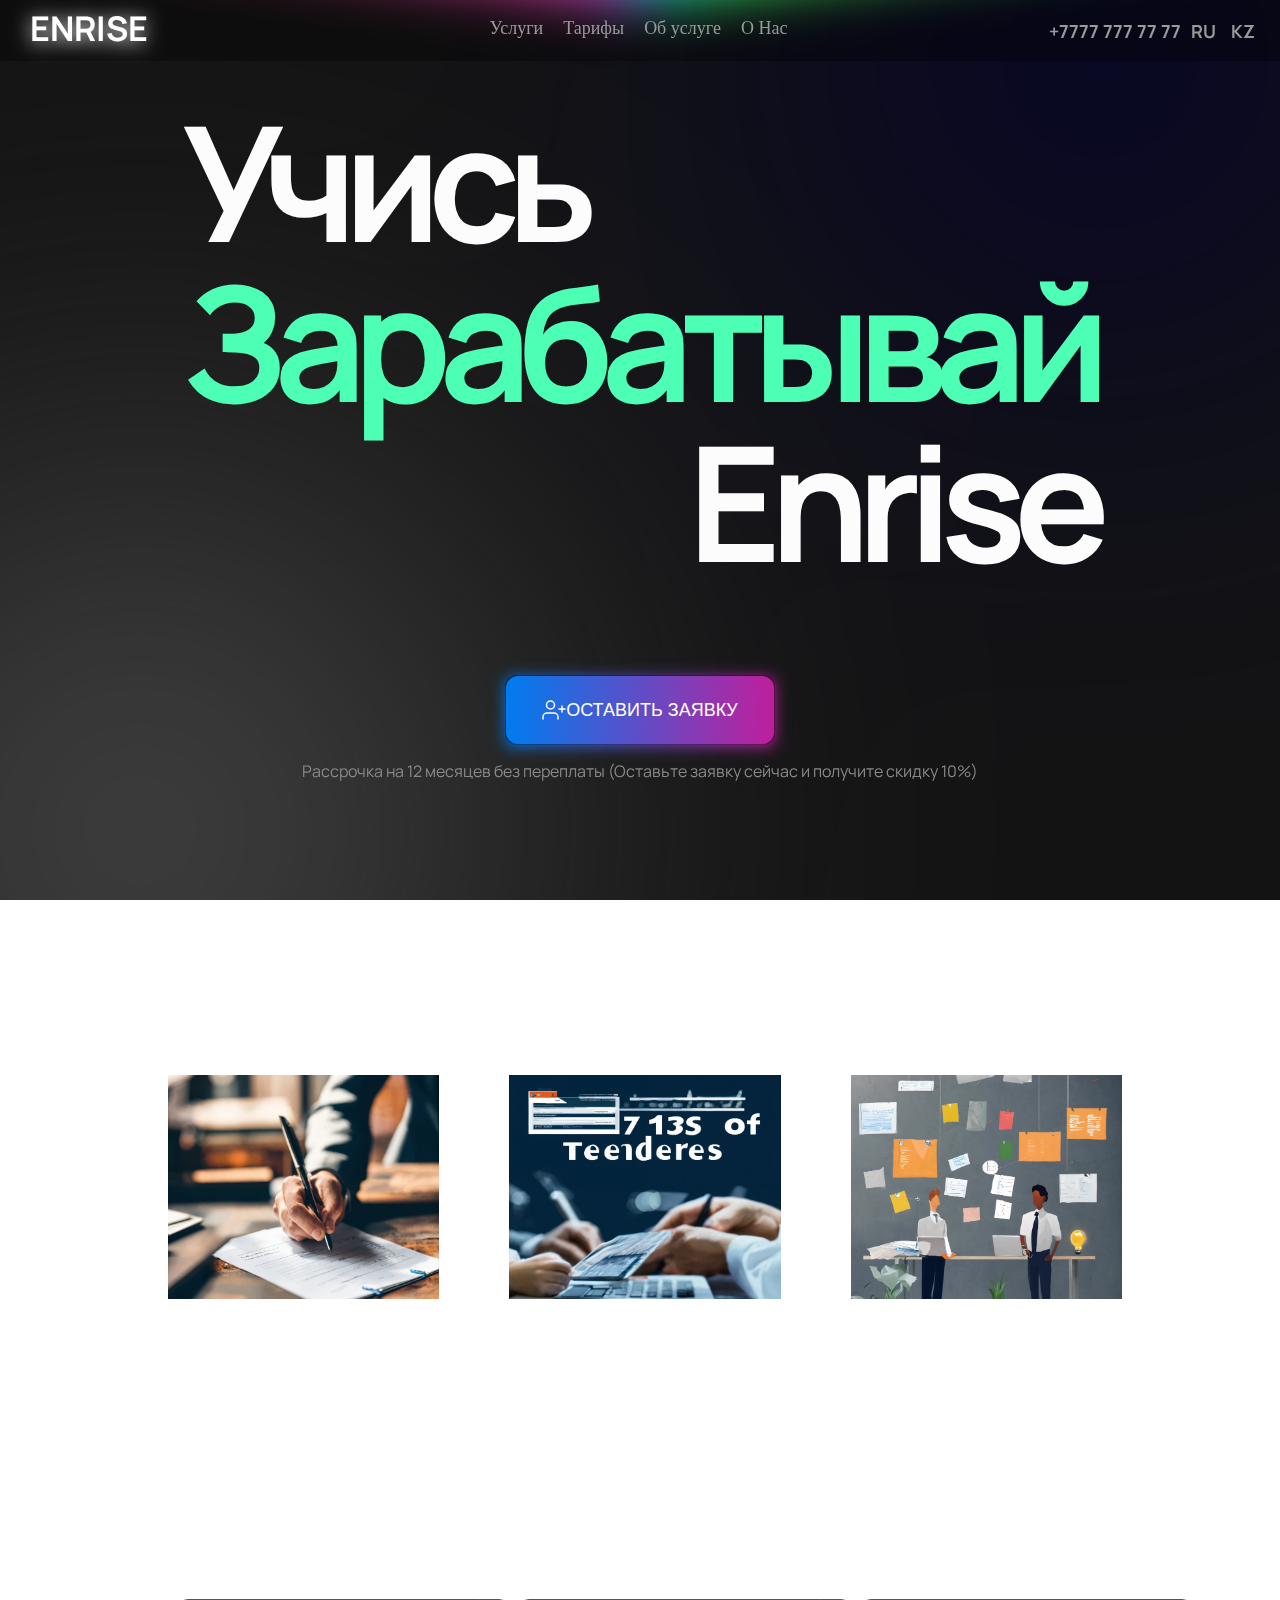
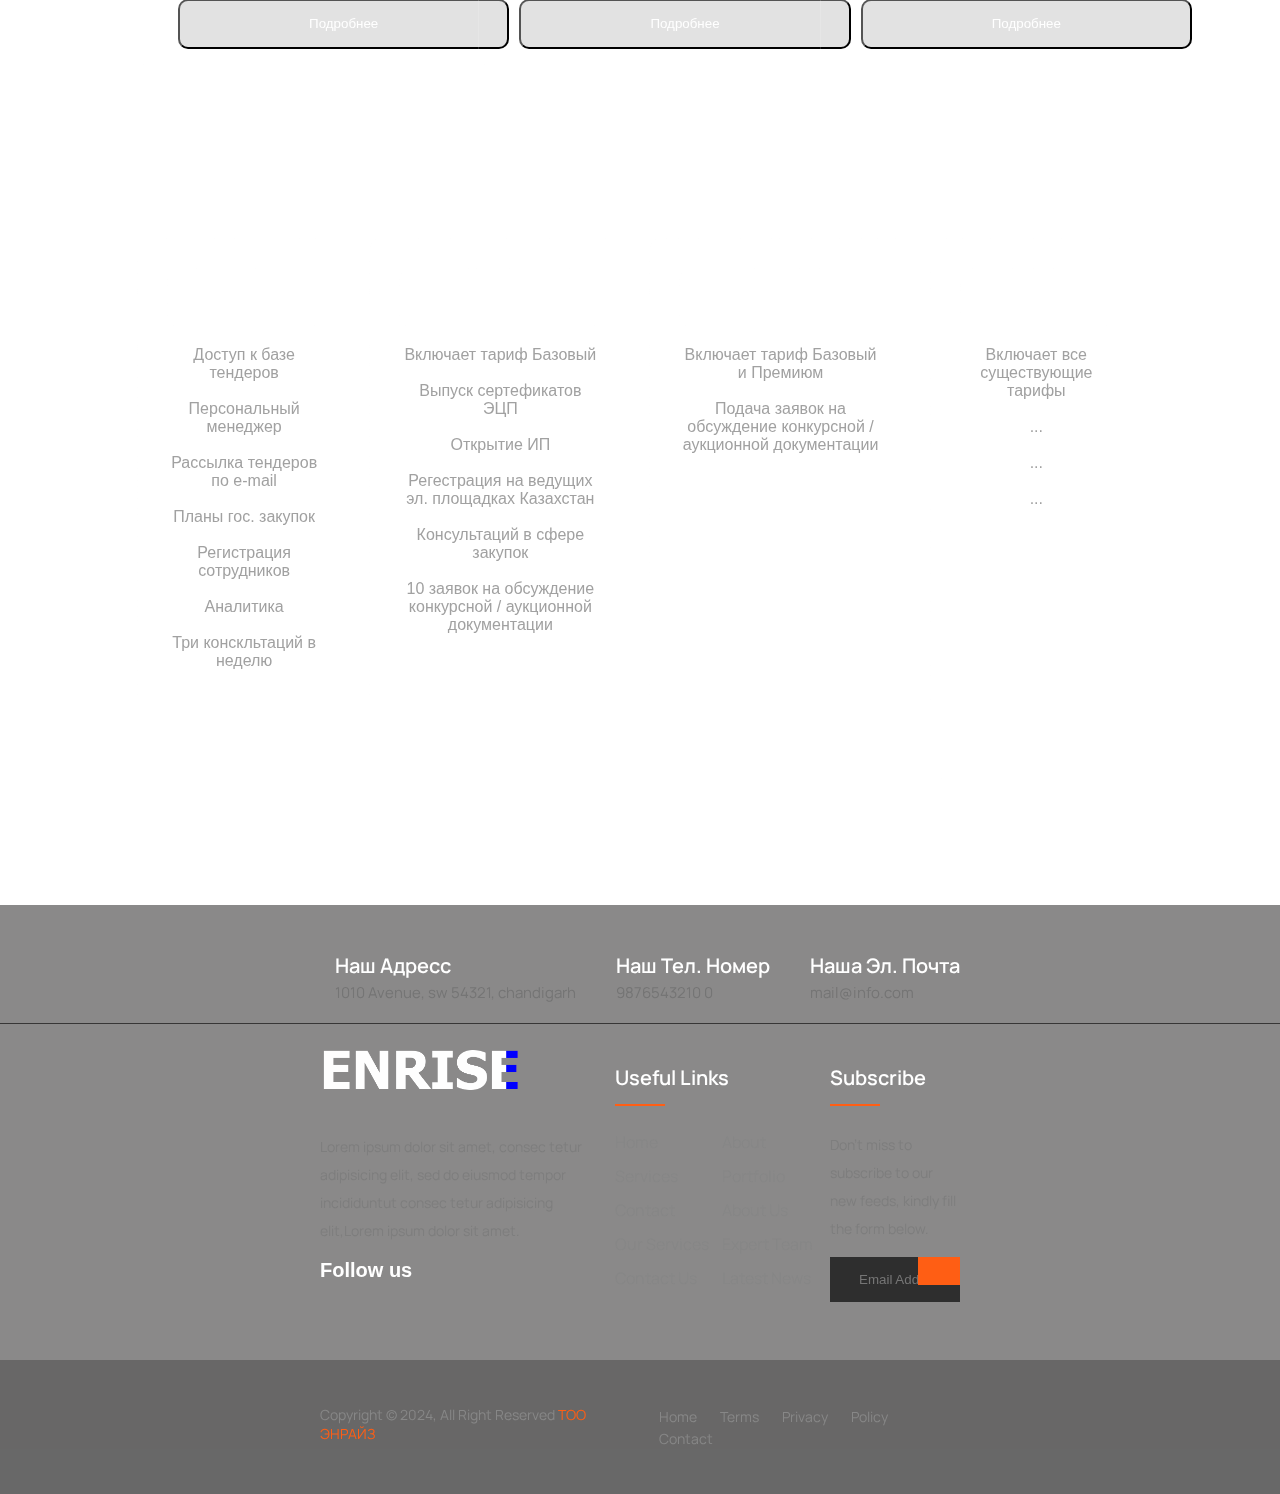
==== commit 66066ed8: "Update index.html" ====
--- a/index.html
+++ b/index.html
@@ -110,7 +110,7 @@
             	<div class="lex_div">
                 	<img src="images/procurement of tenders online.jpg" alt="Описание картинки" class="lex_img">
                 </div>
-                <h2 style="margin-bottom: 50px;" ><br>Электронные закупки:</h2>
+                <h2 style="margin-bottom: 20px;" ><br>Электронные закупки:</h2>
                 <p class="mt-3">
                 	<ul>
 					    <li>Подготовка и подача заявок в электронной форме</li>
@@ -153,14 +153,13 @@
 					<div class="icon mb-3">
 						<h2>Базовый</h2>
 					</div>
-					<p class="mt-3 price_text">Доступ к базе тендеров <br>
-									Персональный менеджер <br>
-									Рассылка тендеров по e-mail <br>
-									Планы гос. закупок <br>
-									Регистрация сотрудников <br>
-									Аналитика <br>
-									Три конскльтаций в неделю <br>
-								</p>
+					<p class="mt-3 price_text"><p>Доступ к базе тендеров </p><br>
+									<p>Персональный менеджер </p><br>
+									<p>Рассылка тендеров по e-mail </p><br>
+									<p>Планы гос. закупок </p><br>
+									<p>Регистрация сотрудников </p><br>
+									<p>Аналитика </p><br>
+									<p>Три конскльтаций в неделю </p><br>
 
 				</div>
 			</div>
@@ -184,9 +183,9 @@
 					<div class="icon mb-3">
 					<h2>Пермиум+</h2>
 					</div>
-					<p class="mt-3 price_text">Включает тариф Базовый и Премиюм <br>
-									Подача заявок на обсуждение конкурсной / аукционной документации <br>
-								</p>
+					<p class="mt-3 price_text"><p>Включает тариф Базовый и Премиюм </p><br>
+									<p>Подача заявок на обсуждение конкурсной / аукционной документации </p><br>
+								
 				</div>
 			</div>
 
